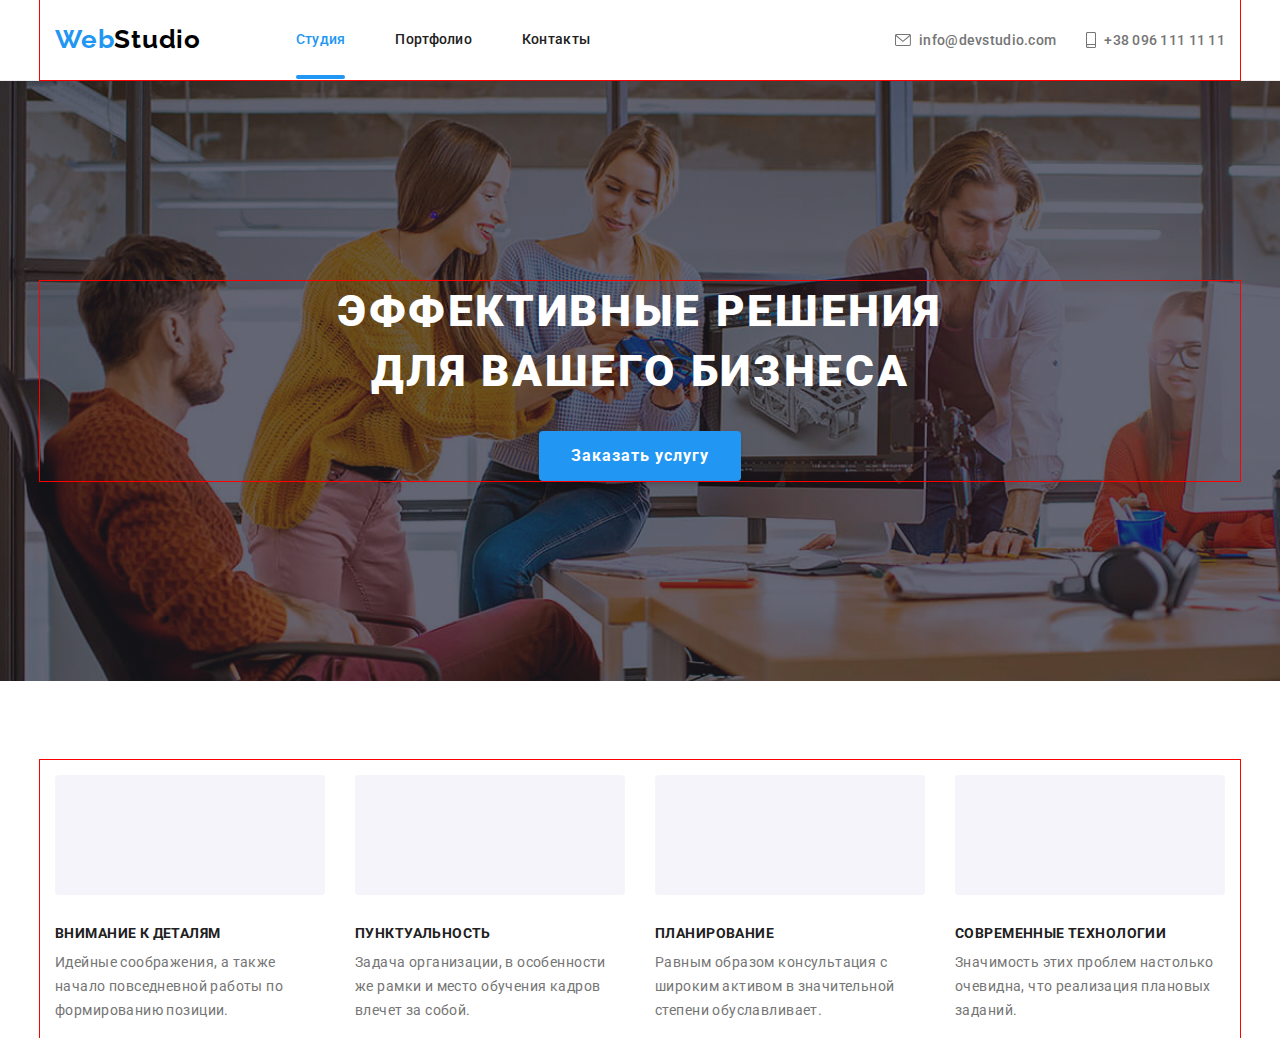
==== index.html @ 0c37cb0d "Adds adaptivity to features section" ====
<!DOCTYPE html>
<html lang="ru">
  <head>
    <meta charset="UTF-8" />
    <meta name="viewport" content="width=device-width, initial-scale=1.0" />
    <title>WebStudio</title>
    <link
      rel="stylesheet"
      href="https://cdnjs.cloudflare.com/ajax/libs/modern-normalize/1.0.0/modern-normalize.css"
    />
    <link
      href="https://fonts.googleapis.com/css2?family=Raleway:wght@700&family=Roboto:wght@400;500;700;900&display=swap"
      rel="stylesheet"
    />
    <link rel="stylesheet" href="./css/main.min.css" />
  </head>
  <body>
    <!-- HEADER -->
    <header class="header">
      <div class="container">
        <a class="logo" href="./index.html" lang="en" aria-label="логотип вэбстудии"><span
            style="color: #2196f3">Web</span><span style="color: black">Studio</span>
        </a>
          <button 
            type="button" 
            class="mobile-menu-btn" 
            data-menu-button 
            aria-expanded="false"
          >
            <svg 
              width="24"
              height="16"
              aria-label="Переключатель мобильного меню"            
            >
              <use class="icon-cross" href="./images/sprite.svg#icon-cross"></use>
              <use class="icon-burger" href="./images/sprite.svg#icon-burger-btn"></use>
            </svg>
          </button>
          <div class="menu-container" data-menu>
            <ul class="navigation-list">
              <li class="navigation-list-item">
                <a class="header-nav-link current" href="./index.html">Студия</a>
              </li>
              <li class="navigation-list-item">
                <a class="header-nav-link" href="./portfolio.html">Портфолио</a>
              </li>
              <li class="navigation-list-item">
                <a class="header-nav-link" href="">Контакты</a>
              </li>
            </ul>
        
            <address>
              <ul class="contact-list">
                <li class="contact-list-item">
                  <a class="contact-list-link" href="mailto:info@devstudio.com">
                    <svg class="icon-envelope" width="16" height="12">
                      <use href="./images/sprite.svg#icon-envelope"></use>
                    </svg>
                    info@devstudio.com
                  </a>
                </li>
                <li class="contact-list-item">
                  <a class="contact-list-link" href="tel:+380961111111">
                    <svg class="icon-envelope" width="10" height="16">
                      <use href="./images/sprite.svg#icon-smartphone"></use>
                    </svg>
                    +38 096 111 11 11</a>
                </li>
              </ul>
            </address>
        </div>
      </div>
    </header>
    <main>
      <!--HERO-->
      <section class="section hero">
        <div class="container">
          <div class="hero-items">
            <h1 class="hero-title">Эффективные решения <br> для вашего бизнеса</h1>
            <button class="hero-btn" type="button" data-modal-open>
              Заказать услугу
            </button>
          </div>
        </div>
      </section>
      <!--FEATURES-->
      <section class="section no-bottom-padding">
        <div class="container">
          <h2 class="visually-hidden">Особенности</h2>
          <ul class="features-list">
            <li class="features-list-item icon-anthena">
              <h3 class="features-title">Внимание к деталям</h3>
              <p class="features-description">
                Идейные соображения, а также начало повседневной работы по
                формированию позиции.
              </p>
            </li>
            <li class="features-list-item icon-clock">
              <h3 class="features-title">Пунктуальность</h3>
              <p class="features-description">
                Задача организации, в особенности же рамки и место обучения
                кадров влечет за собой.
              </p>
            </li>
            <li class="features-list-item icon-diagram">
              <h3 class="features-title">Планирование</h3>
              <p class="features-description">
                Равным образом консультация с широким активом в значительной
                степени обуславливает.
              </p>
            </li>
            <li class="features-list-item icon-astronaut">
              <h3 class="features-title">Современные технологии</h3>
              <p class="features-description">
                Значимость этих проблем настолько очевидна, что реализация
                плановых заданий.
              </p>
            </li>
          </ul>
        </div>
      </section>
      <!--What we do-->
      <!-- <section class="section">
        <div class="container">
          <h2 class="section-title">Чем мы занимаемся</h2>
          <ul class="what-we-do-list">
            <li class="what-we-do-card">
              <img
                src="./images/img-services-1.jpg"
                width="370"
                height="294"
                alt="Рабочий стол с компьютером, планшетом и нарисованной схемой"
              />
              <h3 class="whatwedo-title">Десктопные приложения</h3>
            </li>
            <li class="what-we-do-card">
              <img
                src="./images/img-services-2.jpg"
                width="370"
                height="294"
                alt="Ноутбук и мобильный телефон"
              />
              <h3 class="whatwedo-title">Мобильные приложения</h3>
            </li>
            <li class="what-we-do-card">
              <img
                src="./images/img-services-3.jpg"
                width="370"
                height="294"
                alt="Человек рисует на планшете"
              />
              <h3 class="whatwedo-title">Дизайнерские решения</h3>
            </li>
          </ul>
        </div>
      </section> -->
      <!--TEAM-->
      <!-- <section class="section team">
        <div class="container">
          <h2 class="section-title">Наша команда</h2>
          <ul class="team-list">
            <li class="team-list-item">
              <img
                src="./images/img-team-1.jpg"
                width="270"
                height="260"
                alt="Фото Игорь Демьяненко"
              />
              <div class="team-card">
                <h3 class="team-member">Игорь Демьяненко</h3>
                <p class="position-name" lang="en">Product Designer</p>
                <ul class="social-links white-theme">
                  <li>
                    <a
                      class="social-item"
                      target="_blank"
                      href="https://www.instagram.com"
                    >
                      <svg class="instagram-icon" width="20" height="20">
                        <use href="./images/sprite.svg#icon-instagram"></use>
                      </svg>
                    </a>
                  </li>
                  <li>
                    <a
                      class="social-item"
                      target="_blank"
                      href="https://twitter.com"
                      ><svg class="twitter-icon" width="20" height="20">
                        <use href="./images/sprite.svg#icon-twitter"></use></svg
                    ></a>
                  </li>
                  <li>
                    <a
                      class="social-item"
                      target="_blank"
                      href="https://www.facebook.com"
                      ><svg class="facebook-icon" width="20" height="20">
                        <use
                          href="./images/sprite.svg#icon-facebook"
                        ></use></svg
                    ></a>
                  </li>
                  <li>
                    <a
                      class="social-item"
                      target="_blank"
                      href="https://www.linkedin.com"
                      ><svg class="linkedin-icon" width="20" height="20">
                        <use
                          href="./images/sprite.svg#icon-linkedin"
                        ></use></svg
                    ></a>
                  </li>
                </ul>
              </div>
            </li>
            <li class="team-list-item">
              <img
                src="./images/img-team-2.jpg"
                width="270"
                height="260"
                alt="Фото Ольга Репина"
              />
              <div class="team-card">
                <h3 class="team-member">Ольга Репина</h3>
                <p class="position-name" lang="en">Frontend Developer</p>
                <ul class="social-links white-theme">
                  <li>
                    <a
                      class="social-item"
                      target="_blank"
                      href="https://www.instagram.com"
                    >
                      <svg class="instagram-icon" width="20" height="20">
                        <use href="./images/sprite.svg#icon-instagram"></use>
                      </svg>
                    </a>
                  </li>
                  <li>
                    <a
                      class="social-item"
                      target="_blank"
                      href="https://twitter.com"
                      ><svg class="twitter-icon" width="20" height="20">
                        <use href="./images/sprite.svg#icon-twitter"></use></svg
                    ></a>
                  </li>
                  <li>
                    <a
                      class="social-item"
                      target="_blank"
                      href="https://www.facebook.com"
                      ><svg class="facebook-icon" width="20" height="20">
                        <use
                          href="./images/sprite.svg#icon-facebook"
                        ></use></svg
                    ></a>
                  </li>
                  <li>
                    <a
                      class="social-item"
                      target="_blank"
                      href="https://www.linkedin.com"
                      ><svg class="linkedin-icon" width="20" height="20">
                        <use
                          href="./images/sprite.svg#icon-linkedin"
                        ></use></svg
                    ></a>
                  </li>
                </ul>
              </div>
            </li>
            <li class="team-list-item">
              <img
                src="./images/img-team-3.jpg"
                width="270"
                height="260"
                alt="Фото Николай Тарасов"
              />
              <div class="team-card">
                <h3 class="team-member">Николай Тарасов</h3>
                <p class="position-name" lang="en">Marketing</p>
                <ul class="social-links white-theme">
                  <li>
                    <a
                      class="social-item"
                      target="_blank"
                      href="https://www.instagram.com"
                    >
                      <svg class="instagram-icon" width="20" height="20">
                        <use href="./images/sprite.svg#icon-instagram"></use>
                      </svg>
                    </a>
                  </li>
                  <li>
                    <a
                      class="social-item"
                      target="_blank"
                      href="https://twitter.com"
                      ><svg class="twitter-icon" width="20" height="20">
                        <use href="./images/sprite.svg#icon-twitter"></use></svg
                    ></a>
                  </li>
                  <li>
                    <a
                      class="social-item"
                      target="_blank"
                      href="https://www.facebook.com"
                      ><svg class="facebook-icon" width="20" height="20">
                        <use
                          href="./images/sprite.svg#icon-facebook"
                        ></use></svg
                    ></a>
                  </li>
                  <li>
                    <a
                      class="social-item"
                      target="_blank"
                      href="https://www.linkedin.com"
                      ><svg class="linkedin-icon" width="20" height="20">
                        <use
                          href="./images/sprite.svg#icon-linkedin"
                        ></use></svg
                    ></a>
                  </li>
                </ul>
              </div>
            </li>
            <li class="team-list-item">
              <img
                src="./images/img-team-4.jpg"
                width="270"
                height="260"
                alt="Фото Михаил Ермаков"
              />
              <div class="team-card">
                <h3 class="team-member">Михаил Ермаков</h3>
                <p class="position-name" lang="en">UI Designer</p>
                <ul class="social-links white-theme">
                  <li>
                    <a
                      class="social-item"
                      target="_blank"
                      href="https://www.instagram.com"
                    >
                      <svg class="instagram-icon" width="20" height="20">
                        <use href="./images/sprite.svg#icon-instagram"></use>
                      </svg>
                    </a>
                  </li>
                  <li>
                    <a
                      class="social-item"
                      target="_blank"
                      href="https://twitter.com"
                      ><svg class="twitter-icon" width="20" height="20">
                        <use href="./images/sprite.svg#icon-twitter"></use></svg
                    ></a>
                  </li>
                  <li>
                    <a
                      class="social-item"
                      target="_blank"
                      href="https://www.facebook.com"
                      ><svg class="facebook-icon" width="20" height="20">
                        <use
                          href="./images/sprite.svg#icon-facebook"
                        ></use></svg
                    ></a>
                  </li>
                  <li>
                    <a
                      class="social-item"
                      target="_blank"
                      href="https://www.linkedin.com"
                      ><svg class="linkedin-icon" width="20" height="20">
                        <use
                          href="./images/sprite.svg#icon-linkedin"
                        ></use></svg
                    ></a>
                  </li>
                </ul>
              </div>
            </li>
          </ul>
        </div>
      </section> -->
      <!--CLIENTS-->
      <!-- <section class="section">
        <div class="container">
          <h2 class="section-title">Постоянные клиенты</h2>
          <ul class="clients-list">
            <li class="client-item">
              <a href="" class="client-link">
                <svg class="client-logo" width="45" height="50">
                  <use href="./images/sprite.svg#icon-logo1"></use>
                </svg>
              </a>
            </li>
            <li class="client-item">
              <a href="" class="client-link"
                ><svg class="client-logo" width="40" height="52">
                  <use href="./images/sprite.svg#icon-logo2"></use></svg
              ></a>
            </li>
            <li class="client-item">
              <a href="" class="client-link">
                <svg class="client-logo" width="41" height="43">
                  <use href="./images/sprite.svg#icon-logo3"></use></svg
              ></a>
            </li>
            <li class="client-item">
              <a href="" class="client-link">
                <svg class="client-logo" width="80" height="42">
                  <use href="./images/sprite.svg#icon-logo4"></use></svg
              ></a>
            </li>
            <li class="client-item">
              <a href="" class="client-link">
                <svg class="client-logo" width="59" height="47">
                  <use href="./images/sprite.svg#icon-logo5"></use></svg
              ></a>
            </li>
            <li class="client-item">
              <a href="" class="client-link">
                <svg class="client-logo" width="88" height="46">
                  <use href="./images/sprite.svg#icon-logo6"></use></svg
              ></a>
            </li>
          </ul>
        </div>
      </section> -->
    </main>
    <!--FOOTER-->
    <!-- <footer class="footer">
      <div class="container">
        <div class="footer-container">
          <div class="footer-contacts">
            <a
              class="logo"
              href="./index.html"
              lang="en"
              aria-label="логотип вeбстудии"
              ><span style="color: #2196f3">Web</span
              ><span style="color: #ffffff">Studio</span></a
            >
            <address>
              <ul>
                <li>
                  <a
                    class="footer-contact-address"
                    href="https://goo.gl/maps/ndvMdk8LUqKZCVPy7"
                    target="_blank"
                    >г. Киев, пр-т Леси Украинки, 26</a
                  >
                </li>
                <li>
                  <a
                    class="footer-contact-non-address"
                    href="mailto:info@example.com"
                    >info@example.com</a
                  >
                </li>
                <li>
                  <a class="footer-contact-non-address" href="tel:+380991111111"
                    >+38 099 111 11 11</a
                  >
                </li>
              </ul>
            </address>
          </div>
          <div class="joinus">
            <h3 class="footer-title">присоединяйтесь</h3>
            <ul class="social-links dark-theme">
              <li>
                <a
                  class="social-item"
                  target="_blank"
                  href="https://www.instagram.com"
                >
                  <svg class="instagram-icon" width="20" height="20">
                    <use href="./images/sprite.svg#icon-instagram"></use>
                  </svg>
                </a>
              </li>
              <li>
                <a
                  class="social-item"
                  target="_blank"
                  href="https://twitter.com"
                  ><svg class="twitter-icon" width="20" height="20">
                    <use href="./images/sprite.svg#icon-twitter"></use></svg
                ></a>
              </li>
              <li>
                <a
                  class="social-item"
                  target="_blank"
                  href="https://www.facebook.com"
                  ><svg class="facebook-icon" width="20" height="20">
                    <use href="./images/sprite.svg#icon-facebook"></use></svg
                ></a>
              </li>
              <li>
                <a
                  class="social-item"
                  target="_blank"
                  href="https://www.linkedin.com"
                  ><svg class="linkedin-icon" width="20" height="20">
                    <use href="./images/sprite.svg#icon-linkedin"></use></svg
                ></a>
              </li>
            </ul>
          </div>
          <div class="subscribe">
            <h3 class="footer-title">Подпишитесь на рассылку</h3>
            <div class="footer-form-wrapper">
              <form action="#" class="footer-form">
                <div class="footer-form-item">
                  <input type="email" name="email" placeholder="E-mail" class="footer-form-input">
                  <button type="submit" class="submit-btn">Подписаться</button>
                </div>
              </form>
            </div>
          </div>
        </div>
      </div>
    </footer> -->

<!-- MODAL WINDOW --> 
    <div class="backdrop is-hidden" data-modal>
      <div class="modal">
        <button type="button" class="close-btn" data-modal-close>
          <svg width="18" height="18">
            <use href="./images/sprite.svg#icon-cross"></use>
          </svg>
        </button>
      <div class="form">
          <h4 class="form-title">Оставьте свои данные, мы вам перезвоним</h4>
          <form action="#" class="form-body">
            <div class="form-item">
              <label class="form-label">
                 Имя
                 <span class="form-field-wrapper">
                   <input type="text" name="name" class="form-input" required>
                   <svg class="form-icon" width="18" height="18">
                     <use href="./images/sprite.svg#icon-person"></use>
                   </svg>
                 </span>
              </label> 
            </div>
            <div class="form-item">
              <label class="form-label">
                Телефон
                <span class="form-field-wrapper">
                  <input type="tel" name="tel" class="form-input">
                  <svg class="form-icon" width="18" height="18">
                    <use href="./images/sprite.svg#icon-phone"></use>
                  </svg>
                </span>
              </label>
            </div>
            <div class="form-item">
              <label class="form-label">
                Почта
                <span class="form-field-wrapper">
                  <input type="email" name="email" class="form-input">
                  <svg class="form-icon" width="18" height="18">
                    <use href="./images/sprite.svg#icon-email"></use>
                  </svg>
                </span>
              </label>
            </div>
            <div class="form-item">
              <label for="formComment" class="form-label">Комментарий</label>
              <textarea name="comment" id="formComment" class="form-input" placeholder="Введите текст"></textarea>
            </div>
            <div class="form-item">
              <div class="checkbox">
                <label class="checkbox-label">
                  <input type="checkbox" name="toc" value="toc" class="checkbox-input" checked>
                  <span class="checkbox-custom-box"></span>
                  <span class="checkbox-text">Соглашаюсь с рассылкой и принимаю&nbsp<a href="">Условия договора</a></span>
                </label>
              </div>
            </div>
            <button type="submit" class="form-btn">Отправить</button>
          </form>
      </div>
    </div>
    </div>
    <script src="./js/modal.js"></script>
    <script src="./js/menu.js"></script>
  </body>
</html>
---- css/main.min.css ----
.visually-hidden{position:absolute;width:1px;height:1px;margin:-1px;border:0;padding:0;white-space:nowrap;-webkit-clip-path:inset(100%);clip-path:inset(100%);clip:rect(0 0 0 0);overflow:hidden}body{color:#212121;font-family:Roboto, sans-serif;font-style:normal}ul{list-style:none}p,ul,h1,h2,h3,h4{margin:0;padding:0}a{text-decoration:none}address{font-style:normal}img{display:block}.section{padding-top:60px;padding-bottom:60px}.section.hero{padding-top:118px;padding-bottom:118px}@media screen and (min-width: 1200px){.section{padding-top:94px;padding-bottom:94px}.section.no-bottom-padding{padding-bottom:0}.section.hero{padding-top:200px;padding-bottom:200px}}.form *{outline:none}.container{width:100%;padding-left:15px;padding-right:15px;outline:1px solid red}@media screen and (min-width: 320px){.container{max-width:480px;margin:0 auto}.header .container{display:-webkit-box;display:-ms-flexbox;display:flex;-webkit-box-pack:justify;-ms-flex-pack:justify;justify-content:space-between;-webkit-box-align:center;-ms-flex-align:center;align-items:center;text-align:center;padding-top:16px;padding-bottom:16px}}@media screen and (min-width: 768px){.container{max-width:768px}.header .container{padding-top:21px;padding-bottom:21px}}@media screen and (min-width: 1200px){.container{max-width:1200px}.header .container{padding-top:24px;padding-bottom:25px}}.logo{font-family:Raleway;font-weight:700;letter-spacing:0.03em}@media screen and (min-width: 320px){.logo{font-size:24px;line-height:1.167}}@media screen and (min-width: 1200px){.logo{font-size:26px;line-height:1.193}}.section-title{text-align:center;margin-bottom:50px;font-weight:700;font-size:36px;line-height:1.167;letter-spacing:.03em}.form-title{text-align:center;margin-bottom:12px;font-weight:700;font-size:20px;line-height:1.15;letter-spacing:.03em}@media screen and (max-width: 1199px){.form-title{font-weight:700;font-size:20px;line-height:1.5;letter-spacing:.03em}}.hero-title{text-align:center;font-weight:900;font-size:44px;line-height:1.364;letter-spacing:.06em;text-transform:uppercase;color:#ffffff}@media screen and (max-width: 1199px){.hero-title{font-weight:900;font-size:26px;line-height:1.615;letter-spacing:.06em}}.features-title{margin-top:30px;margin-bottom:10px;font-weight:700;font-size:14px;line-height:1.143;letter-spacing:.03em;text-transform:uppercase}@media screen and (max-width: 767px){.features-title{text-align:center}}.whatwedo-title{position:absolute;bottom:0;padding-top:27px;padding-bottom:27px;width:370px;text-align:center;font-weight:700;font-size:14px;line-height:1.143;letter-spacing:.03em;text-transform:uppercase;color:#fff;background-color:rgba(47,48,58,0.8)}.project-title{margin-bottom:4px;font-weight:700;font-size:18px;line-height:2;letter-spacing:.06em;color:#212121}.footer-title{padding-top:12px;margin-bottom:20px;font-weight:700;font-size:14px;line-height:1.143;letter-spacing:.03em;text-transform:uppercase;color:#ffffff}.social-links{display:-webkit-box;display:-ms-flexbox;display:flex;-webkit-box-pack:justify;-ms-flex-pack:justify;justify-content:space-between}.white-theme{margin:16px 32px 0px 32px}.dark-theme li:not(:last-child){margin-right:10px}.social-item{display:-webkit-box;display:-ms-flexbox;display:flex;-webkit-box-pack:center;-ms-flex-pack:center;justify-content:center;-webkit-box-align:center;-ms-flex-align:center;align-items:center;width:44px;height:44px;border-radius:50%;-webkit-transition-property:background-color, fill;transition-property:background-color, fill;-webkit-transition-duration:250ms;transition-duration:250ms;-webkit-transition-timing-function:cubic-bezier(0.4, 0, 0.2, 1);transition-timing-function:cubic-bezier(0.4, 0, 0.2, 1)}.white-theme .social-item{fill:#afb1b8}.dark-theme .social-item{fill:#fff;background-color:rgba(255,255,255,0.1)}.social-item:hover,.social-item:focus{background-color:#2196f3;fill:#fff}.header{border-bottom:1px solid #ececec}@media screen and (min-width: 320px){.header{position:relative}.header .navigation-list{margin-bottom:60px}.header .navigation-list-item:not(:last-child){margin-bottom:40px;position:relative}.header .header-nav-link{position:relative;display:inline-block;font-weight:500;font-size:18px;line-height:1.167;letter-spacing:0.02em;color:#212121;-webkit-transition-property:color;transition-property:color;-webkit-transition-duration:250ms;transition-duration:250ms;-webkit-transition-timing-function:cubic-bezier(0.4, 0, 0.2, 1);transition-timing-function:cubic-bezier(0.4, 0, 0.2, 1)}.header .header-nav-link:hover,.header .header-nav-link:focus{color:#2196f3;fill:#2196f3}.header .header-nav-link.current{color:#2196f3}.header .header-nav-link.current::after{position:absolute;bottom:-8px;display:block;content:'';color:#2196f3;background-color:#2196f3;width:100%;height:4px;border-radius:2px}.header .contact-list-item:not(:last-child){margin-bottom:16px}.header .contact-list-link{font-weight:500;font-size:18px;line-height:1.167;letter-spacing:0.02em;color:#757575;fill:#757575}.header .contact-list-link:hover,.header .contact-list-link:focus{color:#2196f3;fill:#2196f3}}@media screen and (min-width: 768px){.header .navigation-list{display:-webkit-box;display:-ms-flexbox;display:flex;margin-bottom:0;margin-right:84px}.header .navigation-list-item:not(:last-child){margin-bottom:0;margin-right:50px}.header .header-nav-link{font-size:14px;line-height:1.143}.header .header-nav-link.current::after{bottom:-32px}.header .contact-list{display:-webkit-box;display:-ms-flexbox;display:flex;-webkit-box-orient:vertical;-webkit-box-direction:normal;-ms-flex-direction:column;flex-direction:column;-webkit-box-align:start;-ms-flex-align:start;align-items:flex-start}.header .contact-list-item:not(:last-child){margin-bottom:10px}.header .contact-list-link{display:-webkit-box;display:-ms-flexbox;display:flex;-webkit-box-align:center;-ms-flex-align:center;align-items:center;font-size:12px;line-height:1.167}.header .icon-envelope{margin-right:8px}}@media screen and (min-width: 1200px){.header .navigation-list{margin-right:305px}.header .contact-list{-webkit-box-orient:horizontal;-webkit-box-direction:normal;-ms-flex-direction:row;flex-direction:row}.header .contact-list-item:not(:last-child){margin-bottom:0;margin-right:30px}.header .contact-list-link{font-size:14px;line-height:1.143}}.hero{background-color:#2f303a}@media screen and (min-width: 320px) and (max-width: 767px){.hero{background-image:-webkit-gradient(linear, left top, left bottom, from(rgba(47,48,58,0.4)), to(rgba(47,48,58,0.4))),url("../../images/hero/hero-mobile.jpg");background-image:linear-gradient(rgba(47,48,58,0.4), rgba(47,48,58,0.4)),url("../../images/hero/hero-mobile.jpg");background-repeat:no-repeat;background-size:cover}}@media screen and (min-device-pixel-ratio: 2) and (max-width: 767px), screen and (-webkit-min-device-pixel-ratio: 2) and (max-width: 767px), screen and (min-resolution: 192dpi) and (max-width: 767px), screen and (min-resolution: 2dppx) and (max-width: 767px){.hero{background-image:-webkit-gradient(linear, left top, left bottom, from(rgba(47,48,58,0.4)), to(rgba(47,48,58,0.4))),url("../../images/hero/hero-mobile@2x.jpg");background-image:linear-gradient(rgba(47,48,58,0.4), rgba(47,48,58,0.4)),url("../../images/hero/hero-mobile@2x.jpg")}}@media screen and (min-width: 768px){.hero{background-image:-webkit-gradient(linear, left top, left bottom, from(rgba(47,48,58,0.4)), to(rgba(47,48,58,0.4))),url("../../images/hero/hero-tablet.jpg");background-image:linear-gradient(rgba(47,48,58,0.4), rgba(47,48,58,0.4)),url("../../images/hero/hero-tablet.jpg");background-repeat:no-repeat;background-size:cover}}@media screen and (min-device-pixel-ratio: 2) and (min-width: 768px), screen and (-webkit-min-device-pixel-ratio: 2) and (min-width: 768px), screen and (min-resolution: 192dpi) and (min-width: 768px), screen and (min-resolution: 2dppx) and (min-width: 768px){.hero{background-image:-webkit-gradient(linear, left top, left bottom, from(rgba(47,48,58,0.4)), to(rgba(47,48,58,0.4))),url("../../images/hero/hero-tablet@2x.png");background-image:linear-gradient(rgba(47,48,58,0.4), rgba(47,48,58,0.4)),url("../../images/hero/hero-tablet@2x.png")}}@media screen and (min-width: 1200px){.hero{background-image:-webkit-gradient(linear, left top, left bottom, from(rgba(47,48,58,0.4)), to(rgba(47,48,58,0.4))),url("../../images/hero/hero-desktop.jpg");background-image:linear-gradient(rgba(47,48,58,0.4), rgba(47,48,58,0.4)),url("../../images/hero/hero-desktop.jpg");background-repeat:no-repeat;background-size:cover}}@media screen and (min-device-pixel-ratio: 2) and (min-width: 1200px), screen and (-webkit-min-device-pixel-ratio: 2) and (min-width: 1200px), screen and (min-resolution: 192dpi) and (min-width: 1200px), screen and (min-resolution: 2dppx) and (min-width: 1200px){.hero{background-image:-webkit-gradient(linear, left top, left bottom, from(rgba(47,48,58,0.4)), to(rgba(47,48,58,0.4))),url("../../images/hero/hero-desktop@2x.jpg");background-image:linear-gradient(rgba(47,48,58,0.4), rgba(47,48,58,0.4)),url("../../images/hero/hero-desktop@2x.jpg")}}.hero-items{display:-webkit-box;display:-ms-flexbox;display:flex;-webkit-box-orient:vertical;-webkit-box-direction:normal;-ms-flex-direction:column;flex-direction:column;-webkit-box-align:center;-ms-flex-align:center;align-items:center}.hero-btn{font-weight:700;font-size:16px;line-height:1.875;letter-spacing:0.06em;background-color:#2196f3;color:#ffffff;border-radius:4px;padding:10px 32px;min-width:200px;-webkit-box-shadow:0px 4px 4px rgba(0,0,0,0.15);box-shadow:0px 4px 4px rgba(0,0,0,0.15);border:transparent;margin-top:30px}.backdrop{position:fixed;top:0;left:0;width:100%;height:100%;background-color:rgba(0,0,0,0.2);opacity:1;-webkit-transition:opacity 500ms cubic-bezier(0.4, 0, 0.2, 1);transition:opacity 500ms cubic-bezier(0.4, 0, 0.2, 1)}.backdrop.is-hidden{opacity:0;pointer-events:none;visibility:hidden;-webkit-transition:all 500ms cubic-bezier(0.4, 0, 0.2, 1);transition:all 500ms cubic-bezier(0.4, 0, 0.2, 1)}.modal{position:absolute;top:50%;left:50%;-webkit-transform:translate(-50%, -50%) scale(1);transform:translate(-50%, -50%) scale(1);width:100%;background-color:#fff;-webkit-box-shadow:0px 1px 3px rgba(0,0,0,0.12),0px 1px 1px rgba(0,0,0,0.14),0px 2px 1px rgba(0,0,0,0.2);box-shadow:0px 1px 3px rgba(0,0,0,0.12),0px 1px 1px rgba(0,0,0,0.14),0px 2px 1px rgba(0,0,0,0.2);border-radius:4px;-webkit-transition:-webkit-transform 500ms cubic-bezier(0.4, 0, 0.2, 1);transition:-webkit-transform 500ms cubic-bezier(0.4, 0, 0.2, 1);transition:transform 500ms cubic-bezier(0.4, 0, 0.2, 1);transition:transform 500ms cubic-bezier(0.4, 0, 0.2, 1), -webkit-transform 500ms cubic-bezier(0.4, 0, 0.2, 1)}.backdrop.is-hidden .modal{-webkit-transform:translate(-50%, -50%) scale(1.1);transform:translate(-50%, -50%) scale(1.1)}@media screen and (min-width: 768px){.modal{width:450px}}@media screen and (min-width: 1200px){.modal{width:528px}}.close-btn{position:absolute;top:8px;right:8px;display:-webkit-inline-box;display:-ms-inline-flexbox;display:inline-flex;-webkit-box-pack:center;-ms-flex-pack:center;justify-content:center;-webkit-box-align:center;-ms-flex-align:center;align-items:center;width:30px;height:30px;background-color:#fff;border-radius:50%;border:1px solid rgba(0,0,0,0.1);-webkit-transition:fill 250ms cubic-bezier(0.4, 0, 0.2, 1);transition:fill 250ms cubic-bezier(0.4, 0, 0.2, 1)}.close-btn:hover,.close-btn:focus{fill:#2196f3;cursor:pointer}.form{margin:0 auto;padding:40px;outline:none}.form-item{margin-bottom:10px}.form-label{display:block;font-size:12px;line-height:1.167;letter-spacing:0.01em;color:#757575}.form-field-wrapper{position:relative}.form-input{padding:12px 12px 12px 33px;width:100%;height:40px;border:1px solid rgba(33,33,33,0.2);border-radius:4px;font-family:inherit;font-style:normal;font-weight:400;font-size:14px;line-height:1.143;letter-spacing:0.01em}.form-input:focus{border:1px solid #2196f3;-webkit-transition:border 250ms cubic-bezier(0.4, 0, 0.2, 1);transition:border 250ms cubic-bezier(0.4, 0, 0.2, 1)}.form-input::-webkit-input-placeholder{font-weight:400;font-size:14px;line-height:16px;letter-spacing:0.01em;color:rgba(117,117,117,0.5)}.form-input:-ms-input-placeholder{font-weight:400;font-size:14px;line-height:16px;letter-spacing:0.01em;color:rgba(117,117,117,0.5)}.form-input::-ms-input-placeholder{font-weight:400;font-size:14px;line-height:16px;letter-spacing:0.01em;color:rgba(117,117,117,0.5)}.form-input::placeholder{font-weight:400;font-size:14px;line-height:16px;letter-spacing:0.01em;color:rgba(117,117,117,0.5)}.form-icon{position:absolute;top:50%;left:12px;-webkit-transform:translateY(-50%);transform:translateY(-50%);-webkit-transition:fill 250ms cubic-bezier(0.4, 0, 0.2, 1);transition:fill 250ms cubic-bezier(0.4, 0, 0.2, 1)}.form-input:focus+.form-icon{fill:#2196f3}textarea.form-input{height:120px;resize:none;margin-bottom:10px;padding:12px 16px}.checkbox-input{appearance:none;-webkit-appearance:none;-moz-appearance:none}.checkbox-label{display:-webkit-box;display:-ms-flexbox;display:flex;-webkit-box-pack:center;-ms-flex-pack:center;justify-content:center;-webkit-box-align:center;-ms-flex-align:center;align-items:center;font-weight:400;font-size:14px;line-height:1.71;letter-spacing:0.03em;color:#757575}@media screen and (max-width: 1199px){.checkbox-label{font-size:12px;line-height:1.167}}.checkbox-label a{color:#2196f3;text-decoration:underline;text-decoration-skip-ink:none}.checkbox-custom-box{width:1em;height:1em;background-image:url(../images/icon-check-off.svg);fill:#212121;background-size:contain;background-repeat:no-repeat;cursor:pointer;margin-right:8px}.checkbox-input:checked+.checkbox-custom-box{background-image:url(../images/icon-check-on.svg);background-size:contain;cursor:pointer;background-repeat:no-repeat}.checkbox-input:focus+.checkbox-custom-box{-webkit-box-sizing:content-box;box-sizing:content-box;border:1px solid #2196f3;border-radius:4px}.form-btn{display:-webkit-box;display:-ms-flexbox;display:flex;-webkit-box-pack:center;-ms-flex-pack:center;justify-content:center;-webkit-box-align:center;-ms-flex-align:center;align-items:center;margin:20px auto 0px auto;width:200px;height:50px;font-weight:700;font-size:16px;line-height:1.87;letter-spacing:0.06em;color:#ffffff;background-color:#2196f3;border:transparent;-webkit-box-shadow:0px 4px 4px rgba(0,0,0,0.15);box-shadow:0px 4px 4px rgba(0,0,0,0.15);border-radius:4px;cursor:pointer}.footer-form-input{width:358px;height:50px;padding-left:16px;margin-right:12px;color:#ffffff;background-color:transparent;border:1px solid rgba(255,255,255,0.3);-webkit-box-sizing:border-box;box-sizing:border-box;border-radius:4px}.footer-form-input::-webkit-input-placeholder{font-weight:400;font-size:16px;line-height:1.25;-webkit-box-align:center;align-items:center;letter-spacing:0.03em;color:rgba(255,255,255,0.6)}.footer-form-input:-ms-input-placeholder{font-weight:400;font-size:16px;line-height:1.25;-ms-flex-align:center;align-items:center;letter-spacing:0.03em;color:rgba(255,255,255,0.6)}.footer-form-input::-ms-input-placeholder{font-weight:400;font-size:16px;line-height:1.25;-ms-flex-align:center;align-items:center;letter-spacing:0.03em;color:rgba(255,255,255,0.6)}.footer-form-input::placeholder{font-weight:400;font-size:16px;line-height:1.25;-webkit-box-align:center;-ms-flex-align:center;align-items:center;letter-spacing:0.03em;color:rgba(255,255,255,0.6)}.footer-form-input:focus{border:1px solid #2196f3}.submit-btn{display:-webkit-inline-box;display:-ms-inline-flexbox;display:inline-flex;-webkit-box-pack:center;-ms-flex-pack:center;justify-content:center;-webkit-box-align:center;-ms-flex-align:center;align-items:center;width:200px;height:50px;background:#2196f3;border:transparent;-webkit-box-shadow:0px 4px 4px rgba(0,0,0,0.15);box-shadow:0px 4px 4px rgba(0,0,0,0.15);border-radius:4px;font-weight:700;font-size:16px;line-height:1.87;align-items:center;text-align:center;letter-spacing:0.06em;color:#ffffff;cursor:pointer}.submit-btn::after{content:'';margin-left:9px;width:24px;height:24px;background-image:url(../images/icon-send.svg);background-repeat:no-repeat;background-position:center}@media screen and (max-width: 767px){.mobile-menu-btn{top:10px;right:15px;display:-webkit-inline-box;display:-ms-inline-flexbox;display:inline-flex;-webkit-box-pack:center;-ms-flex-pack:center;justify-content:center;-webkit-box-align:center;-ms-flex-align:center;align-items:center;margin:0;padding:0;width:40px;height:40px;border:none;background-color:transparent}.mobile-menu-btn .icon-cross{display:none}.mobile-menu-btn.is-open .icon-cross{display:block}.mobile-menu-btn.is-open .icon-burger{display:none}.mobile-menu-btn:hover,.mobile-menu-btn:focus{fill:#2196f3}.menu-container{display:none;position:absolute;top:100%;left:0;width:100%;background-color:#ffffff;-webkit-box-shadow:0px 4px 8px rgba(0,0,0,0.04),0px 2px 4px rgba(0,0,0,0.08),0px 1px 3px rgba(0,0,0,0.16);box-shadow:0px 4px 8px rgba(0,0,0,0.04),0px 2px 4px rgba(0,0,0,0.08),0px 1px 3px rgba(0,0,0,0.16)}.menu-container.is-open{display:block;padding-top:60px;padding-bottom:60px}}@media screen and (min-width: 768px){.mobile-menu-btn{display:none}.menu-container{display:-webkit-box;display:-ms-flexbox;display:flex;-webkit-box-align:center;-ms-flex-align:center;align-items:center}}.features-list{margin:-15px}@media screen and (min-width: 768px){.features-list{display:-webkit-box;display:-ms-flexbox;display:flex;-ms-flex-wrap:wrap;flex-wrap:wrap;-webkit-box-pack:justify;-ms-flex-pack:justify;justify-content:space-between}}@media screen and (min-width: 1200px){.features-list{-ms-flex-wrap:nowrap;flex-wrap:nowrap}}.features-list-item{margin-right:15px;margin-left:15px}@media screen and (min-width: 768px){.features-list-item{margin:15px;width:calc((100% - 2 * 30px) / 2)}}@media screen and (min-width: 1200px){.features-list-item{width:270px}}.features-list-item::before{display:block;content:'';height:120px;background-color:#f5f4fa;background-repeat:no-repeat;background-position:center;border-radius:4px}.icon-anthena::before{background-image:url(../images/antenna.svg)}.icon-clock::before{background-image:url(../images/clock.svg)}.icon-diagram::before{background-image:url(../images/diagram.svg)}.icon-astronaut::before{background-image:url(../images/astronaut.svg)}.features-description{font-weight:400;font-size:14px;line-height:1.714;letter-spacing:0.03em;color:#757575}
/*# sourceMappingURL=main.min.css.map */
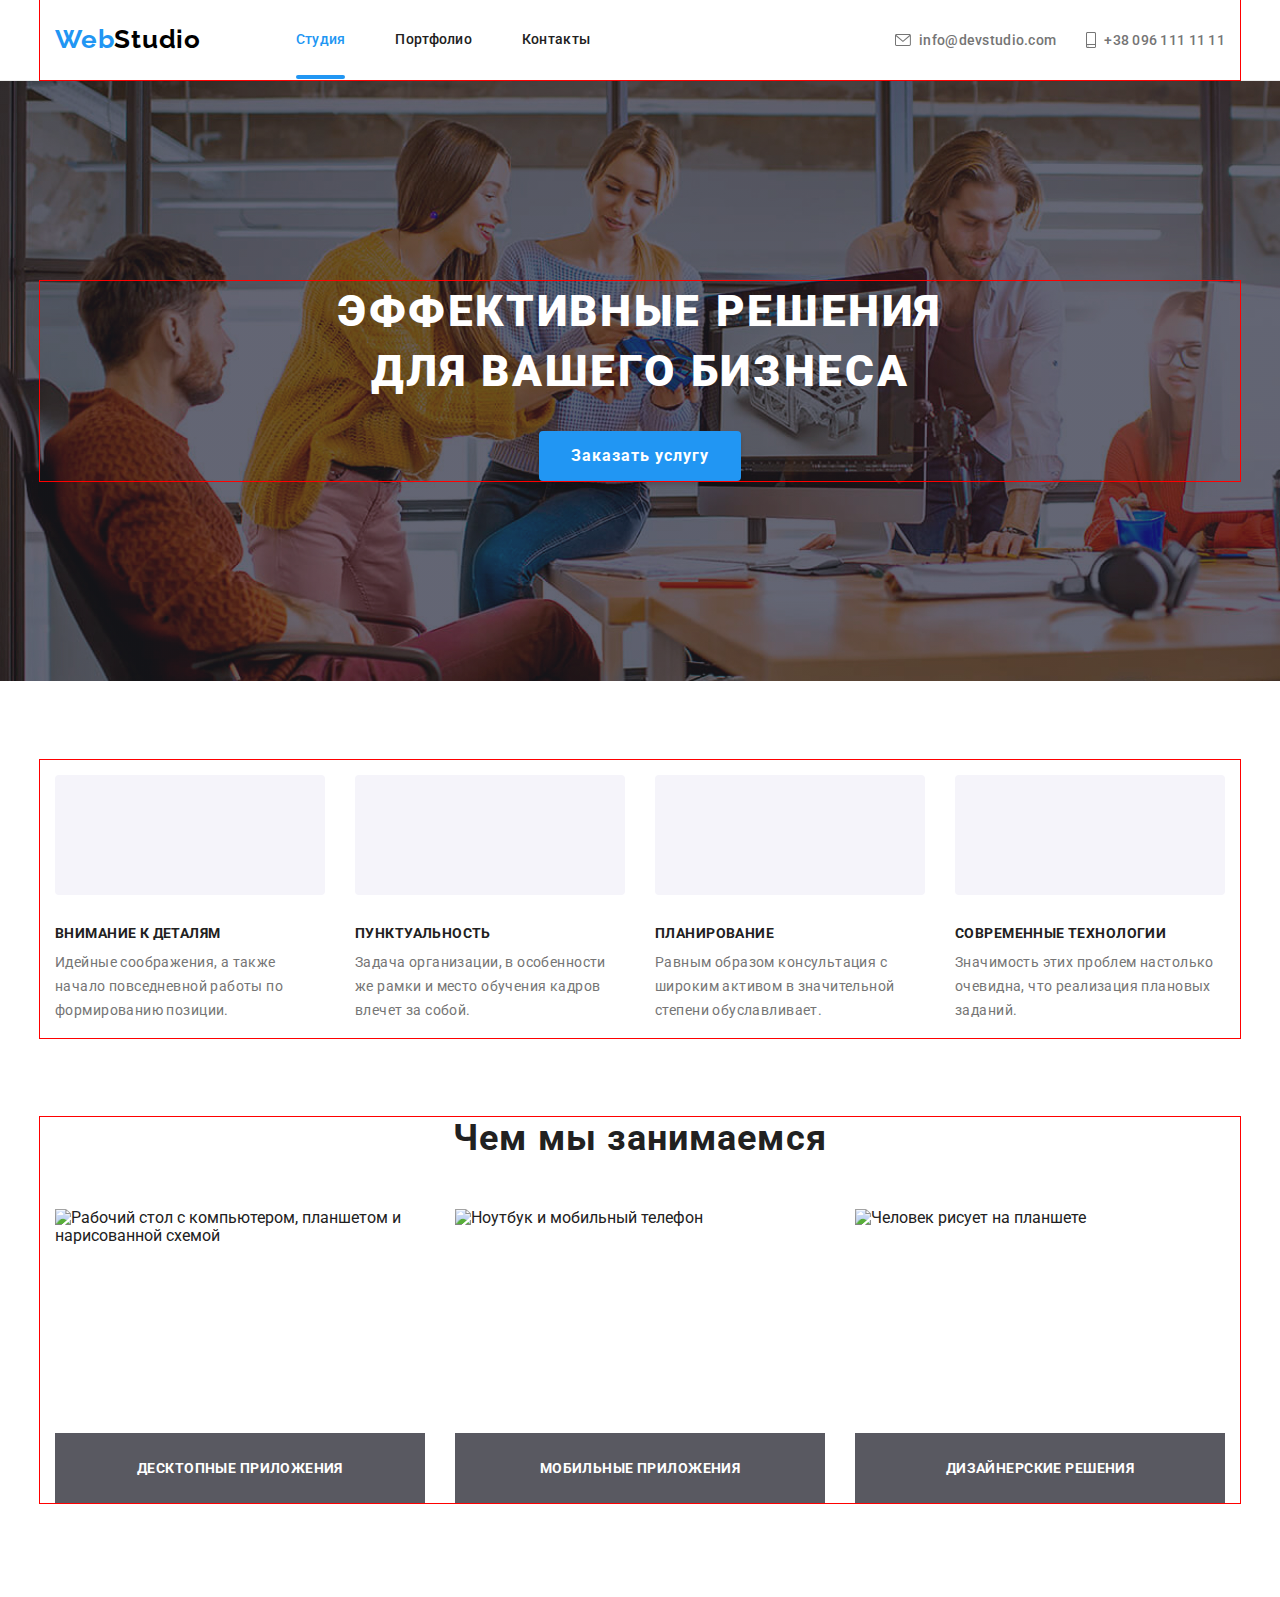
==== commit 73c6da1b: "Adds adaptivity to whatwedo section" ====
--- a/index.html
+++ b/index.html
@@ -120,7 +120,7 @@
         </div>
       </section>
       <!--What we do-->
-      <!-- <section class="section">
+      <section class="section whatwedo">
         <div class="container">
           <h2 class="section-title">Чем мы занимаемся</h2>
           <ul class="what-we-do-list">
@@ -153,7 +153,7 @@
             </li>
           </ul>
         </div>
-      </section> -->
+      </section>
       <!--TEAM-->
       <!-- <section class="section team">
         <div class="container">
--- a/css/main.min.css
+++ b/css/main.min.css
@@ -1,2 +1,2 @@
-.visually-hidden{position:absolute;width:1px;height:1px;margin:-1px;border:0;padding:0;white-space:nowrap;-webkit-clip-path:inset(100%);clip-path:inset(100%);clip:rect(0 0 0 0);overflow:hidden}body{color:#212121;font-family:Roboto, sans-serif;font-style:normal}ul{list-style:none}p,ul,h1,h2,h3,h4{margin:0;padding:0}a{text-decoration:none}address{font-style:normal}img{display:block}.section{padding-top:60px;padding-bottom:60px}.section.hero{padding-top:118px;padding-bottom:118px}@media screen and (min-width: 1200px){.section{padding-top:94px;padding-bottom:94px}.section.no-bottom-padding{padding-bottom:0}.section.hero{padding-top:200px;padding-bottom:200px}}.form *{outline:none}.container{width:100%;padding-left:15px;padding-right:15px;outline:1px solid red}@media screen and (min-width: 320px){.container{max-width:480px;margin:0 auto}.header .container{display:-webkit-box;display:-ms-flexbox;display:flex;-webkit-box-pack:justify;-ms-flex-pack:justify;justify-content:space-between;-webkit-box-align:center;-ms-flex-align:center;align-items:center;text-align:center;padding-top:16px;padding-bottom:16px}}@media screen and (min-width: 768px){.container{max-width:768px}.header .container{padding-top:21px;padding-bottom:21px}}@media screen and (min-width: 1200px){.container{max-width:1200px}.header .container{padding-top:24px;padding-bottom:25px}}.logo{font-family:Raleway;font-weight:700;letter-spacing:0.03em}@media screen and (min-width: 320px){.logo{font-size:24px;line-height:1.167}}@media screen and (min-width: 1200px){.logo{font-size:26px;line-height:1.193}}.section-title{text-align:center;margin-bottom:50px;font-weight:700;font-size:36px;line-height:1.167;letter-spacing:.03em}.form-title{text-align:center;margin-bottom:12px;font-weight:700;font-size:20px;line-height:1.15;letter-spacing:.03em}@media screen and (max-width: 1199px){.form-title{font-weight:700;font-size:20px;line-height:1.5;letter-spacing:.03em}}.hero-title{text-align:center;font-weight:900;font-size:44px;line-height:1.364;letter-spacing:.06em;text-transform:uppercase;color:#ffffff}@media screen and (max-width: 1199px){.hero-title{font-weight:900;font-size:26px;line-height:1.615;letter-spacing:.06em}}.features-title{margin-top:30px;margin-bottom:10px;font-weight:700;font-size:14px;line-height:1.143;letter-spacing:.03em;text-transform:uppercase}@media screen and (max-width: 767px){.features-title{text-align:center}}.whatwedo-title{position:absolute;bottom:0;padding-top:27px;padding-bottom:27px;width:370px;text-align:center;font-weight:700;font-size:14px;line-height:1.143;letter-spacing:.03em;text-transform:uppercase;color:#fff;background-color:rgba(47,48,58,0.8)}.project-title{margin-bottom:4px;font-weight:700;font-size:18px;line-height:2;letter-spacing:.06em;color:#212121}.footer-title{padding-top:12px;margin-bottom:20px;font-weight:700;font-size:14px;line-height:1.143;letter-spacing:.03em;text-transform:uppercase;color:#ffffff}.social-links{display:-webkit-box;display:-ms-flexbox;display:flex;-webkit-box-pack:justify;-ms-flex-pack:justify;justify-content:space-between}.white-theme{margin:16px 32px 0px 32px}.dark-theme li:not(:last-child){margin-right:10px}.social-item{display:-webkit-box;display:-ms-flexbox;display:flex;-webkit-box-pack:center;-ms-flex-pack:center;justify-content:center;-webkit-box-align:center;-ms-flex-align:center;align-items:center;width:44px;height:44px;border-radius:50%;-webkit-transition-property:background-color, fill;transition-property:background-color, fill;-webkit-transition-duration:250ms;transition-duration:250ms;-webkit-transition-timing-function:cubic-bezier(0.4, 0, 0.2, 1);transition-timing-function:cubic-bezier(0.4, 0, 0.2, 1)}.white-theme .social-item{fill:#afb1b8}.dark-theme .social-item{fill:#fff;background-color:rgba(255,255,255,0.1)}.social-item:hover,.social-item:focus{background-color:#2196f3;fill:#fff}.header{border-bottom:1px solid #ececec}@media screen and (min-width: 320px){.header{position:relative}.header .navigation-list{margin-bottom:60px}.header .navigation-list-item:not(:last-child){margin-bottom:40px;position:relative}.header .header-nav-link{position:relative;display:inline-block;font-weight:500;font-size:18px;line-height:1.167;letter-spacing:0.02em;color:#212121;-webkit-transition-property:color;transition-property:color;-webkit-transition-duration:250ms;transition-duration:250ms;-webkit-transition-timing-function:cubic-bezier(0.4, 0, 0.2, 1);transition-timing-function:cubic-bezier(0.4, 0, 0.2, 1)}.header .header-nav-link:hover,.header .header-nav-link:focus{color:#2196f3;fill:#2196f3}.header .header-nav-link.current{color:#2196f3}.header .header-nav-link.current::after{position:absolute;bottom:-8px;display:block;content:'';color:#2196f3;background-color:#2196f3;width:100%;height:4px;border-radius:2px}.header .contact-list-item:not(:last-child){margin-bottom:16px}.header .contact-list-link{font-weight:500;font-size:18px;line-height:1.167;letter-spacing:0.02em;color:#757575;fill:#757575}.header .contact-list-link:hover,.header .contact-list-link:focus{color:#2196f3;fill:#2196f3}}@media screen and (min-width: 768px){.header .navigation-list{display:-webkit-box;display:-ms-flexbox;display:flex;margin-bottom:0;margin-right:84px}.header .navigation-list-item:not(:last-child){margin-bottom:0;margin-right:50px}.header .header-nav-link{font-size:14px;line-height:1.143}.header .header-nav-link.current::after{bottom:-32px}.header .contact-list{display:-webkit-box;display:-ms-flexbox;display:flex;-webkit-box-orient:vertical;-webkit-box-direction:normal;-ms-flex-direction:column;flex-direction:column;-webkit-box-align:start;-ms-flex-align:start;align-items:flex-start}.header .contact-list-item:not(:last-child){margin-bottom:10px}.header .contact-list-link{display:-webkit-box;display:-ms-flexbox;display:flex;-webkit-box-align:center;-ms-flex-align:center;align-items:center;font-size:12px;line-height:1.167}.header .icon-envelope{margin-right:8px}}@media screen and (min-width: 1200px){.header .navigation-list{margin-right:305px}.header .contact-list{-webkit-box-orient:horizontal;-webkit-box-direction:normal;-ms-flex-direction:row;flex-direction:row}.header .contact-list-item:not(:last-child){margin-bottom:0;margin-right:30px}.header .contact-list-link{font-size:14px;line-height:1.143}}.hero{background-color:#2f303a}@media screen and (min-width: 320px) and (max-width: 767px){.hero{background-image:-webkit-gradient(linear, left top, left bottom, from(rgba(47,48,58,0.4)), to(rgba(47,48,58,0.4))),url("../../images/hero/hero-mobile.jpg");background-image:linear-gradient(rgba(47,48,58,0.4), rgba(47,48,58,0.4)),url("../../images/hero/hero-mobile.jpg");background-repeat:no-repeat;background-size:cover}}@media screen and (min-device-pixel-ratio: 2) and (max-width: 767px), screen and (-webkit-min-device-pixel-ratio: 2) and (max-width: 767px), screen and (min-resolution: 192dpi) and (max-width: 767px), screen and (min-resolution: 2dppx) and (max-width: 767px){.hero{background-image:-webkit-gradient(linear, left top, left bottom, from(rgba(47,48,58,0.4)), to(rgba(47,48,58,0.4))),url("../../images/hero/hero-mobile@2x.jpg");background-image:linear-gradient(rgba(47,48,58,0.4), rgba(47,48,58,0.4)),url("../../images/hero/hero-mobile@2x.jpg")}}@media screen and (min-width: 768px){.hero{background-image:-webkit-gradient(linear, left top, left bottom, from(rgba(47,48,58,0.4)), to(rgba(47,48,58,0.4))),url("../../images/hero/hero-tablet.jpg");background-image:linear-gradient(rgba(47,48,58,0.4), rgba(47,48,58,0.4)),url("../../images/hero/hero-tablet.jpg");background-repeat:no-repeat;background-size:cover}}@media screen and (min-device-pixel-ratio: 2) and (min-width: 768px), screen and (-webkit-min-device-pixel-ratio: 2) and (min-width: 768px), screen and (min-resolution: 192dpi) and (min-width: 768px), screen and (min-resolution: 2dppx) and (min-width: 768px){.hero{background-image:-webkit-gradient(linear, left top, left bottom, from(rgba(47,48,58,0.4)), to(rgba(47,48,58,0.4))),url("../../images/hero/hero-tablet@2x.png");background-image:linear-gradient(rgba(47,48,58,0.4), rgba(47,48,58,0.4)),url("../../images/hero/hero-tablet@2x.png")}}@media screen and (min-width: 1200px){.hero{background-image:-webkit-gradient(linear, left top, left bottom, from(rgba(47,48,58,0.4)), to(rgba(47,48,58,0.4))),url("../../images/hero/hero-desktop.jpg");background-image:linear-gradient(rgba(47,48,58,0.4), rgba(47,48,58,0.4)),url("../../images/hero/hero-desktop.jpg");background-repeat:no-repeat;background-size:cover}}@media screen and (min-device-pixel-ratio: 2) and (min-width: 1200px), screen and (-webkit-min-device-pixel-ratio: 2) and (min-width: 1200px), screen and (min-resolution: 192dpi) and (min-width: 1200px), screen and (min-resolution: 2dppx) and (min-width: 1200px){.hero{background-image:-webkit-gradient(linear, left top, left bottom, from(rgba(47,48,58,0.4)), to(rgba(47,48,58,0.4))),url("../../images/hero/hero-desktop@2x.jpg");background-image:linear-gradient(rgba(47,48,58,0.4), rgba(47,48,58,0.4)),url("../../images/hero/hero-desktop@2x.jpg")}}.hero-items{display:-webkit-box;display:-ms-flexbox;display:flex;-webkit-box-orient:vertical;-webkit-box-direction:normal;-ms-flex-direction:column;flex-direction:column;-webkit-box-align:center;-ms-flex-align:center;align-items:center}.hero-btn{font-weight:700;font-size:16px;line-height:1.875;letter-spacing:0.06em;background-color:#2196f3;color:#ffffff;border-radius:4px;padding:10px 32px;min-width:200px;-webkit-box-shadow:0px 4px 4px rgba(0,0,0,0.15);box-shadow:0px 4px 4px rgba(0,0,0,0.15);border:transparent;margin-top:30px}.backdrop{position:fixed;top:0;left:0;width:100%;height:100%;background-color:rgba(0,0,0,0.2);opacity:1;-webkit-transition:opacity 500ms cubic-bezier(0.4, 0, 0.2, 1);transition:opacity 500ms cubic-bezier(0.4, 0, 0.2, 1)}.backdrop.is-hidden{opacity:0;pointer-events:none;visibility:hidden;-webkit-transition:all 500ms cubic-bezier(0.4, 0, 0.2, 1);transition:all 500ms cubic-bezier(0.4, 0, 0.2, 1)}.modal{position:absolute;top:50%;left:50%;-webkit-transform:translate(-50%, -50%) scale(1);transform:translate(-50%, -50%) scale(1);width:100%;background-color:#fff;-webkit-box-shadow:0px 1px 3px rgba(0,0,0,0.12),0px 1px 1px rgba(0,0,0,0.14),0px 2px 1px rgba(0,0,0,0.2);box-shadow:0px 1px 3px rgba(0,0,0,0.12),0px 1px 1px rgba(0,0,0,0.14),0px 2px 1px rgba(0,0,0,0.2);border-radius:4px;-webkit-transition:-webkit-transform 500ms cubic-bezier(0.4, 0, 0.2, 1);transition:-webkit-transform 500ms cubic-bezier(0.4, 0, 0.2, 1);transition:transform 500ms cubic-bezier(0.4, 0, 0.2, 1);transition:transform 500ms cubic-bezier(0.4, 0, 0.2, 1), -webkit-transform 500ms cubic-bezier(0.4, 0, 0.2, 1)}.backdrop.is-hidden .modal{-webkit-transform:translate(-50%, -50%) scale(1.1);transform:translate(-50%, -50%) scale(1.1)}@media screen and (min-width: 768px){.modal{width:450px}}@media screen and (min-width: 1200px){.modal{width:528px}}.close-btn{position:absolute;top:8px;right:8px;display:-webkit-inline-box;display:-ms-inline-flexbox;display:inline-flex;-webkit-box-pack:center;-ms-flex-pack:center;justify-content:center;-webkit-box-align:center;-ms-flex-align:center;align-items:center;width:30px;height:30px;background-color:#fff;border-radius:50%;border:1px solid rgba(0,0,0,0.1);-webkit-transition:fill 250ms cubic-bezier(0.4, 0, 0.2, 1);transition:fill 250ms cubic-bezier(0.4, 0, 0.2, 1)}.close-btn:hover,.close-btn:focus{fill:#2196f3;cursor:pointer}.form{margin:0 auto;padding:40px;outline:none}.form-item{margin-bottom:10px}.form-label{display:block;font-size:12px;line-height:1.167;letter-spacing:0.01em;color:#757575}.form-field-wrapper{position:relative}.form-input{padding:12px 12px 12px 33px;width:100%;height:40px;border:1px solid rgba(33,33,33,0.2);border-radius:4px;font-family:inherit;font-style:normal;font-weight:400;font-size:14px;line-height:1.143;letter-spacing:0.01em}.form-input:focus{border:1px solid #2196f3;-webkit-transition:border 250ms cubic-bezier(0.4, 0, 0.2, 1);transition:border 250ms cubic-bezier(0.4, 0, 0.2, 1)}.form-input::-webkit-input-placeholder{font-weight:400;font-size:14px;line-height:16px;letter-spacing:0.01em;color:rgba(117,117,117,0.5)}.form-input:-ms-input-placeholder{font-weight:400;font-size:14px;line-height:16px;letter-spacing:0.01em;color:rgba(117,117,117,0.5)}.form-input::-ms-input-placeholder{font-weight:400;font-size:14px;line-height:16px;letter-spacing:0.01em;color:rgba(117,117,117,0.5)}.form-input::placeholder{font-weight:400;font-size:14px;line-height:16px;letter-spacing:0.01em;color:rgba(117,117,117,0.5)}.form-icon{position:absolute;top:50%;left:12px;-webkit-transform:translateY(-50%);transform:translateY(-50%);-webkit-transition:fill 250ms cubic-bezier(0.4, 0, 0.2, 1);transition:fill 250ms cubic-bezier(0.4, 0, 0.2, 1)}.form-input:focus+.form-icon{fill:#2196f3}textarea.form-input{height:120px;resize:none;margin-bottom:10px;padding:12px 16px}.checkbox-input{appearance:none;-webkit-appearance:none;-moz-appearance:none}.checkbox-label{display:-webkit-box;display:-ms-flexbox;display:flex;-webkit-box-pack:center;-ms-flex-pack:center;justify-content:center;-webkit-box-align:center;-ms-flex-align:center;align-items:center;font-weight:400;font-size:14px;line-height:1.71;letter-spacing:0.03em;color:#757575}@media screen and (max-width: 1199px){.checkbox-label{font-size:12px;line-height:1.167}}.checkbox-label a{color:#2196f3;text-decoration:underline;text-decoration-skip-ink:none}.checkbox-custom-box{width:1em;height:1em;background-image:url(../images/icon-check-off.svg);fill:#212121;background-size:contain;background-repeat:no-repeat;cursor:pointer;margin-right:8px}.checkbox-input:checked+.checkbox-custom-box{background-image:url(../images/icon-check-on.svg);background-size:contain;cursor:pointer;background-repeat:no-repeat}.checkbox-input:focus+.checkbox-custom-box{-webkit-box-sizing:content-box;box-sizing:content-box;border:1px solid #2196f3;border-radius:4px}.form-btn{display:-webkit-box;display:-ms-flexbox;display:flex;-webkit-box-pack:center;-ms-flex-pack:center;justify-content:center;-webkit-box-align:center;-ms-flex-align:center;align-items:center;margin:20px auto 0px auto;width:200px;height:50px;font-weight:700;font-size:16px;line-height:1.87;letter-spacing:0.06em;color:#ffffff;background-color:#2196f3;border:transparent;-webkit-box-shadow:0px 4px 4px rgba(0,0,0,0.15);box-shadow:0px 4px 4px rgba(0,0,0,0.15);border-radius:4px;cursor:pointer}.footer-form-input{width:358px;height:50px;padding-left:16px;margin-right:12px;color:#ffffff;background-color:transparent;border:1px solid rgba(255,255,255,0.3);-webkit-box-sizing:border-box;box-sizing:border-box;border-radius:4px}.footer-form-input::-webkit-input-placeholder{font-weight:400;font-size:16px;line-height:1.25;-webkit-box-align:center;align-items:center;letter-spacing:0.03em;color:rgba(255,255,255,0.6)}.footer-form-input:-ms-input-placeholder{font-weight:400;font-size:16px;line-height:1.25;-ms-flex-align:center;align-items:center;letter-spacing:0.03em;color:rgba(255,255,255,0.6)}.footer-form-input::-ms-input-placeholder{font-weight:400;font-size:16px;line-height:1.25;-ms-flex-align:center;align-items:center;letter-spacing:0.03em;color:rgba(255,255,255,0.6)}.footer-form-input::placeholder{font-weight:400;font-size:16px;line-height:1.25;-webkit-box-align:center;-ms-flex-align:center;align-items:center;letter-spacing:0.03em;color:rgba(255,255,255,0.6)}.footer-form-input:focus{border:1px solid #2196f3}.submit-btn{display:-webkit-inline-box;display:-ms-inline-flexbox;display:inline-flex;-webkit-box-pack:center;-ms-flex-pack:center;justify-content:center;-webkit-box-align:center;-ms-flex-align:center;align-items:center;width:200px;height:50px;background:#2196f3;border:transparent;-webkit-box-shadow:0px 4px 4px rgba(0,0,0,0.15);box-shadow:0px 4px 4px rgba(0,0,0,0.15);border-radius:4px;font-weight:700;font-size:16px;line-height:1.87;align-items:center;text-align:center;letter-spacing:0.06em;color:#ffffff;cursor:pointer}.submit-btn::after{content:'';margin-left:9px;width:24px;height:24px;background-image:url(../images/icon-send.svg);background-repeat:no-repeat;background-position:center}@media screen and (max-width: 767px){.mobile-menu-btn{top:10px;right:15px;display:-webkit-inline-box;display:-ms-inline-flexbox;display:inline-flex;-webkit-box-pack:center;-ms-flex-pack:center;justify-content:center;-webkit-box-align:center;-ms-flex-align:center;align-items:center;margin:0;padding:0;width:40px;height:40px;border:none;background-color:transparent}.mobile-menu-btn .icon-cross{display:none}.mobile-menu-btn.is-open .icon-cross{display:block}.mobile-menu-btn.is-open .icon-burger{display:none}.mobile-menu-btn:hover,.mobile-menu-btn:focus{fill:#2196f3}.menu-container{display:none;position:absolute;top:100%;left:0;width:100%;background-color:#ffffff;-webkit-box-shadow:0px 4px 8px rgba(0,0,0,0.04),0px 2px 4px rgba(0,0,0,0.08),0px 1px 3px rgba(0,0,0,0.16);box-shadow:0px 4px 8px rgba(0,0,0,0.04),0px 2px 4px rgba(0,0,0,0.08),0px 1px 3px rgba(0,0,0,0.16)}.menu-container.is-open{display:block;padding-top:60px;padding-bottom:60px}}@media screen and (min-width: 768px){.mobile-menu-btn{display:none}.menu-container{display:-webkit-box;display:-ms-flexbox;display:flex;-webkit-box-align:center;-ms-flex-align:center;align-items:center}}.features-list{margin:-15px}@media screen and (min-width: 768px){.features-list{display:-webkit-box;display:-ms-flexbox;display:flex;-ms-flex-wrap:wrap;flex-wrap:wrap;-webkit-box-pack:justify;-ms-flex-pack:justify;justify-content:space-between}}@media screen and (min-width: 1200px){.features-list{-ms-flex-wrap:nowrap;flex-wrap:nowrap}}.features-list-item{margin-right:15px;margin-left:15px}@media screen and (min-width: 768px){.features-list-item{margin:15px;width:calc((100% - 2 * 30px) / 2)}}@media screen and (min-width: 1200px){.features-list-item{width:270px}}.features-list-item::before{display:block;content:'';height:120px;background-color:#f5f4fa;background-repeat:no-repeat;background-position:center;border-radius:4px}.icon-anthena::before{background-image:url(../images/antenna.svg)}.icon-clock::before{background-image:url(../images/clock.svg)}.icon-diagram::before{background-image:url(../images/diagram.svg)}.icon-astronaut::before{background-image:url(../images/astronaut.svg)}.features-description{font-weight:400;font-size:14px;line-height:1.714;letter-spacing:0.03em;color:#757575}
+.visually-hidden{position:absolute;width:1px;height:1px;margin:-1px;border:0;padding:0;white-space:nowrap;-webkit-clip-path:inset(100%);clip-path:inset(100%);clip:rect(0 0 0 0);overflow:hidden}body{color:#212121;font-family:Roboto, sans-serif;font-style:normal}ul{list-style:none}p,ul,h1,h2,h3,h4{margin:0;padding:0}a{text-decoration:none}address{font-style:normal}img{display:block}.section{padding-top:60px;padding-bottom:60px}.section.hero{padding-top:118px;padding-bottom:118px}@media screen and (min-width: 1200px){.section{padding-top:94px;padding-bottom:94px}.section.no-bottom-padding{padding-bottom:0}.section.hero{padding-top:200px;padding-bottom:200px}}.form *{outline:none}.container{width:100%;padding-left:15px;padding-right:15px;outline:1px solid red}@media screen and (min-width: 320px){.container{max-width:480px;margin:0 auto}.header .container{display:-webkit-box;display:-ms-flexbox;display:flex;-webkit-box-pack:justify;-ms-flex-pack:justify;justify-content:space-between;-webkit-box-align:center;-ms-flex-align:center;align-items:center;text-align:center;padding-top:16px;padding-bottom:16px}}@media screen and (min-width: 768px){.container{max-width:768px}.header .container{padding-top:21px;padding-bottom:21px}}@media screen and (min-width: 1200px){.container{max-width:1200px}.header .container{padding-top:24px;padding-bottom:25px}}.logo{font-family:Raleway;font-weight:700;letter-spacing:0.03em}@media screen and (min-width: 320px){.logo{font-size:24px;line-height:1.167}}@media screen and (min-width: 1200px){.logo{font-size:26px;line-height:1.193}}.section-title{text-align:center;margin-bottom:50px;font-weight:700;font-size:36px;line-height:1.167;letter-spacing:.03em}.form-title{text-align:center;margin-bottom:12px;font-weight:700;font-size:20px;line-height:1.15;letter-spacing:.03em}@media screen and (max-width: 1199px){.form-title{font-weight:700;font-size:20px;line-height:1.5;letter-spacing:.03em}}.hero-title{text-align:center;font-weight:900;font-size:44px;line-height:1.364;letter-spacing:.06em;text-transform:uppercase;color:#ffffff}@media screen and (max-width: 1199px){.hero-title{font-weight:900;font-size:26px;line-height:1.615;letter-spacing:.06em}}.features-title{margin-top:30px;margin-bottom:10px;font-weight:700;font-size:14px;line-height:1.143;letter-spacing:.03em;text-transform:uppercase}@media screen and (max-width: 767px){.features-title{text-align:center}}.whatwedo-title{position:absolute;bottom:0;padding-top:27px;padding-bottom:27px;width:370px;text-align:center;font-weight:700;font-size:14px;line-height:1.143;letter-spacing:.03em;text-transform:uppercase;color:#fff;background-color:rgba(47,48,58,0.8)}.project-title{margin-bottom:4px;font-weight:700;font-size:18px;line-height:2;letter-spacing:.06em;color:#212121}.footer-title{padding-top:12px;margin-bottom:20px;font-weight:700;font-size:14px;line-height:1.143;letter-spacing:.03em;text-transform:uppercase;color:#ffffff}.social-links{display:-webkit-box;display:-ms-flexbox;display:flex;-webkit-box-pack:justify;-ms-flex-pack:justify;justify-content:space-between}.white-theme{margin:16px 32px 0px 32px}.dark-theme li:not(:last-child){margin-right:10px}.social-item{display:-webkit-box;display:-ms-flexbox;display:flex;-webkit-box-pack:center;-ms-flex-pack:center;justify-content:center;-webkit-box-align:center;-ms-flex-align:center;align-items:center;width:44px;height:44px;border-radius:50%;-webkit-transition-property:background-color, fill;transition-property:background-color, fill;-webkit-transition-duration:250ms;transition-duration:250ms;-webkit-transition-timing-function:cubic-bezier(0.4, 0, 0.2, 1);transition-timing-function:cubic-bezier(0.4, 0, 0.2, 1)}.white-theme .social-item{fill:#afb1b8}.dark-theme .social-item{fill:#fff;background-color:rgba(255,255,255,0.1)}.social-item:hover,.social-item:focus{background-color:#2196f3;fill:#fff}.header{border-bottom:1px solid #ececec}@media screen and (min-width: 320px){.header{position:relative}.header .navigation-list{margin-bottom:60px}.header .navigation-list-item:not(:last-child){margin-bottom:40px;position:relative}.header .header-nav-link{position:relative;display:inline-block;font-weight:500;font-size:18px;line-height:1.167;letter-spacing:0.02em;color:#212121;-webkit-transition-property:color;transition-property:color;-webkit-transition-duration:250ms;transition-duration:250ms;-webkit-transition-timing-function:cubic-bezier(0.4, 0, 0.2, 1);transition-timing-function:cubic-bezier(0.4, 0, 0.2, 1)}.header .header-nav-link:hover,.header .header-nav-link:focus{color:#2196f3;fill:#2196f3}.header .header-nav-link.current{color:#2196f3}.header .header-nav-link.current::after{position:absolute;bottom:-8px;display:block;content:'';color:#2196f3;background-color:#2196f3;width:100%;height:4px;border-radius:2px}.header .contact-list-item:not(:last-child){margin-bottom:16px}.header .contact-list-link{font-weight:500;font-size:18px;line-height:1.167;letter-spacing:0.02em;color:#757575;fill:#757575}.header .contact-list-link:hover,.header .contact-list-link:focus{color:#2196f3;fill:#2196f3}}@media screen and (min-width: 768px){.header .navigation-list{display:-webkit-box;display:-ms-flexbox;display:flex;margin-bottom:0;margin-right:84px}.header .navigation-list-item:not(:last-child){margin-bottom:0;margin-right:50px}.header .header-nav-link{font-size:14px;line-height:1.143}.header .header-nav-link.current::after{bottom:-32px}.header .contact-list{display:-webkit-box;display:-ms-flexbox;display:flex;-webkit-box-orient:vertical;-webkit-box-direction:normal;-ms-flex-direction:column;flex-direction:column;-webkit-box-align:start;-ms-flex-align:start;align-items:flex-start}.header .contact-list-item:not(:last-child){margin-bottom:10px}.header .contact-list-link{display:-webkit-box;display:-ms-flexbox;display:flex;-webkit-box-align:center;-ms-flex-align:center;align-items:center;font-size:12px;line-height:1.167}.header .icon-envelope{margin-right:8px}}@media screen and (min-width: 1200px){.header .navigation-list{margin-right:305px}.header .contact-list{-webkit-box-orient:horizontal;-webkit-box-direction:normal;-ms-flex-direction:row;flex-direction:row}.header .contact-list-item:not(:last-child){margin-bottom:0;margin-right:30px}.header .contact-list-link{font-size:14px;line-height:1.143}}.hero{background-color:#2f303a}@media screen and (min-width: 320px) and (max-width: 767px){.hero{background-image:-webkit-gradient(linear, left top, left bottom, from(rgba(47,48,58,0.4)), to(rgba(47,48,58,0.4))),url("../../images/hero/hero-mobile.jpg");background-image:linear-gradient(rgba(47,48,58,0.4), rgba(47,48,58,0.4)),url("../../images/hero/hero-mobile.jpg");background-repeat:no-repeat;background-size:cover}}@media screen and (min-device-pixel-ratio: 2) and (max-width: 767px), screen and (-webkit-min-device-pixel-ratio: 2) and (max-width: 767px), screen and (min-resolution: 192dpi) and (max-width: 767px), screen and (min-resolution: 2dppx) and (max-width: 767px){.hero{background-image:-webkit-gradient(linear, left top, left bottom, from(rgba(47,48,58,0.4)), to(rgba(47,48,58,0.4))),url("../../images/hero/hero-mobile@2x.jpg");background-image:linear-gradient(rgba(47,48,58,0.4), rgba(47,48,58,0.4)),url("../../images/hero/hero-mobile@2x.jpg")}}@media screen and (min-width: 768px){.hero{background-image:-webkit-gradient(linear, left top, left bottom, from(rgba(47,48,58,0.4)), to(rgba(47,48,58,0.4))),url("../../images/hero/hero-tablet.jpg");background-image:linear-gradient(rgba(47,48,58,0.4), rgba(47,48,58,0.4)),url("../../images/hero/hero-tablet.jpg");background-repeat:no-repeat;background-size:cover}}@media screen and (min-device-pixel-ratio: 2) and (min-width: 768px), screen and (-webkit-min-device-pixel-ratio: 2) and (min-width: 768px), screen and (min-resolution: 192dpi) and (min-width: 768px), screen and (min-resolution: 2dppx) and (min-width: 768px){.hero{background-image:-webkit-gradient(linear, left top, left bottom, from(rgba(47,48,58,0.4)), to(rgba(47,48,58,0.4))),url("../../images/hero/hero-tablet@2x.png");background-image:linear-gradient(rgba(47,48,58,0.4), rgba(47,48,58,0.4)),url("../../images/hero/hero-tablet@2x.png")}}@media screen and (min-width: 1200px){.hero{background-image:-webkit-gradient(linear, left top, left bottom, from(rgba(47,48,58,0.4)), to(rgba(47,48,58,0.4))),url("../../images/hero/hero-desktop.jpg");background-image:linear-gradient(rgba(47,48,58,0.4), rgba(47,48,58,0.4)),url("../../images/hero/hero-desktop.jpg");background-repeat:no-repeat;background-size:cover}}@media screen and (min-device-pixel-ratio: 2) and (min-width: 1200px), screen and (-webkit-min-device-pixel-ratio: 2) and (min-width: 1200px), screen and (min-resolution: 192dpi) and (min-width: 1200px), screen and (min-resolution: 2dppx) and (min-width: 1200px){.hero{background-image:-webkit-gradient(linear, left top, left bottom, from(rgba(47,48,58,0.4)), to(rgba(47,48,58,0.4))),url("../../images/hero/hero-desktop@2x.jpg");background-image:linear-gradient(rgba(47,48,58,0.4), rgba(47,48,58,0.4)),url("../../images/hero/hero-desktop@2x.jpg")}}.hero-items{display:-webkit-box;display:-ms-flexbox;display:flex;-webkit-box-orient:vertical;-webkit-box-direction:normal;-ms-flex-direction:column;flex-direction:column;-webkit-box-align:center;-ms-flex-align:center;align-items:center}.hero-btn{font-weight:700;font-size:16px;line-height:1.875;letter-spacing:0.06em;background-color:#2196f3;color:#ffffff;border-radius:4px;padding:10px 32px;min-width:200px;-webkit-box-shadow:0px 4px 4px rgba(0,0,0,0.15);box-shadow:0px 4px 4px rgba(0,0,0,0.15);border:transparent;margin-top:30px}.backdrop{position:fixed;top:0;left:0;width:100%;height:100%;background-color:rgba(0,0,0,0.2);opacity:1;-webkit-transition:opacity 500ms cubic-bezier(0.4, 0, 0.2, 1);transition:opacity 500ms cubic-bezier(0.4, 0, 0.2, 1)}.backdrop.is-hidden{opacity:0;pointer-events:none;visibility:hidden;-webkit-transition:all 500ms cubic-bezier(0.4, 0, 0.2, 1);transition:all 500ms cubic-bezier(0.4, 0, 0.2, 1)}.modal{position:absolute;top:50%;left:50%;-webkit-transform:translate(-50%, -50%) scale(1);transform:translate(-50%, -50%) scale(1);width:100%;background-color:#fff;-webkit-box-shadow:0px 1px 3px rgba(0,0,0,0.12),0px 1px 1px rgba(0,0,0,0.14),0px 2px 1px rgba(0,0,0,0.2);box-shadow:0px 1px 3px rgba(0,0,0,0.12),0px 1px 1px rgba(0,0,0,0.14),0px 2px 1px rgba(0,0,0,0.2);border-radius:4px;-webkit-transition:-webkit-transform 500ms cubic-bezier(0.4, 0, 0.2, 1);transition:-webkit-transform 500ms cubic-bezier(0.4, 0, 0.2, 1);transition:transform 500ms cubic-bezier(0.4, 0, 0.2, 1);transition:transform 500ms cubic-bezier(0.4, 0, 0.2, 1), -webkit-transform 500ms cubic-bezier(0.4, 0, 0.2, 1)}.backdrop.is-hidden .modal{-webkit-transform:translate(-50%, -50%) scale(1.1);transform:translate(-50%, -50%) scale(1.1)}@media screen and (min-width: 768px){.modal{width:450px}}@media screen and (min-width: 1200px){.modal{width:528px}}.close-btn{position:absolute;top:8px;right:8px;display:-webkit-inline-box;display:-ms-inline-flexbox;display:inline-flex;-webkit-box-pack:center;-ms-flex-pack:center;justify-content:center;-webkit-box-align:center;-ms-flex-align:center;align-items:center;width:30px;height:30px;background-color:#fff;border-radius:50%;border:1px solid rgba(0,0,0,0.1);-webkit-transition:fill 250ms cubic-bezier(0.4, 0, 0.2, 1);transition:fill 250ms cubic-bezier(0.4, 0, 0.2, 1)}.close-btn:hover,.close-btn:focus{fill:#2196f3;cursor:pointer}.form{margin:0 auto;padding:40px;outline:none}.form-item{margin-bottom:10px}.form-label{display:block;font-size:12px;line-height:1.167;letter-spacing:0.01em;color:#757575}.form-field-wrapper{position:relative}.form-input{padding:12px 12px 12px 33px;width:100%;height:40px;border:1px solid rgba(33,33,33,0.2);border-radius:4px;font-family:inherit;font-style:normal;font-weight:400;font-size:14px;line-height:1.143;letter-spacing:0.01em}.form-input:focus{border:1px solid #2196f3;-webkit-transition:border 250ms cubic-bezier(0.4, 0, 0.2, 1);transition:border 250ms cubic-bezier(0.4, 0, 0.2, 1)}.form-input::-webkit-input-placeholder{font-weight:400;font-size:14px;line-height:16px;letter-spacing:0.01em;color:rgba(117,117,117,0.5)}.form-input:-ms-input-placeholder{font-weight:400;font-size:14px;line-height:16px;letter-spacing:0.01em;color:rgba(117,117,117,0.5)}.form-input::-ms-input-placeholder{font-weight:400;font-size:14px;line-height:16px;letter-spacing:0.01em;color:rgba(117,117,117,0.5)}.form-input::placeholder{font-weight:400;font-size:14px;line-height:16px;letter-spacing:0.01em;color:rgba(117,117,117,0.5)}.form-icon{position:absolute;top:50%;left:12px;-webkit-transform:translateY(-50%);transform:translateY(-50%);-webkit-transition:fill 250ms cubic-bezier(0.4, 0, 0.2, 1);transition:fill 250ms cubic-bezier(0.4, 0, 0.2, 1)}.form-input:focus+.form-icon{fill:#2196f3}textarea.form-input{height:120px;resize:none;margin-bottom:10px;padding:12px 16px}.checkbox-input{appearance:none;-webkit-appearance:none;-moz-appearance:none}.checkbox-label{display:-webkit-box;display:-ms-flexbox;display:flex;-webkit-box-pack:center;-ms-flex-pack:center;justify-content:center;-webkit-box-align:center;-ms-flex-align:center;align-items:center;font-weight:400;font-size:14px;line-height:1.71;letter-spacing:0.03em;color:#757575}@media screen and (max-width: 1199px){.checkbox-label{font-size:12px;line-height:1.167}}.checkbox-label a{color:#2196f3;text-decoration:underline;text-decoration-skip-ink:none}.checkbox-custom-box{width:1em;height:1em;background-image:url(../images/icon-check-off.svg);fill:#212121;background-size:contain;background-repeat:no-repeat;cursor:pointer;margin-right:8px}.checkbox-input:checked+.checkbox-custom-box{background-image:url(../images/icon-check-on.svg);background-size:contain;cursor:pointer;background-repeat:no-repeat}.checkbox-input:focus+.checkbox-custom-box{-webkit-box-sizing:content-box;box-sizing:content-box;border:1px solid #2196f3;border-radius:4px}.form-btn{display:-webkit-box;display:-ms-flexbox;display:flex;-webkit-box-pack:center;-ms-flex-pack:center;justify-content:center;-webkit-box-align:center;-ms-flex-align:center;align-items:center;margin:20px auto 0px auto;width:200px;height:50px;font-weight:700;font-size:16px;line-height:1.87;letter-spacing:0.06em;color:#ffffff;background-color:#2196f3;border:transparent;-webkit-box-shadow:0px 4px 4px rgba(0,0,0,0.15);box-shadow:0px 4px 4px rgba(0,0,0,0.15);border-radius:4px;cursor:pointer}.footer-form-input{width:358px;height:50px;padding-left:16px;margin-right:12px;color:#ffffff;background-color:transparent;border:1px solid rgba(255,255,255,0.3);-webkit-box-sizing:border-box;box-sizing:border-box;border-radius:4px}.footer-form-input::-webkit-input-placeholder{font-weight:400;font-size:16px;line-height:1.25;-webkit-box-align:center;align-items:center;letter-spacing:0.03em;color:rgba(255,255,255,0.6)}.footer-form-input:-ms-input-placeholder{font-weight:400;font-size:16px;line-height:1.25;-ms-flex-align:center;align-items:center;letter-spacing:0.03em;color:rgba(255,255,255,0.6)}.footer-form-input::-ms-input-placeholder{font-weight:400;font-size:16px;line-height:1.25;-ms-flex-align:center;align-items:center;letter-spacing:0.03em;color:rgba(255,255,255,0.6)}.footer-form-input::placeholder{font-weight:400;font-size:16px;line-height:1.25;-webkit-box-align:center;-ms-flex-align:center;align-items:center;letter-spacing:0.03em;color:rgba(255,255,255,0.6)}.footer-form-input:focus{border:1px solid #2196f3}.submit-btn{display:-webkit-inline-box;display:-ms-inline-flexbox;display:inline-flex;-webkit-box-pack:center;-ms-flex-pack:center;justify-content:center;-webkit-box-align:center;-ms-flex-align:center;align-items:center;width:200px;height:50px;background:#2196f3;border:transparent;-webkit-box-shadow:0px 4px 4px rgba(0,0,0,0.15);box-shadow:0px 4px 4px rgba(0,0,0,0.15);border-radius:4px;font-weight:700;font-size:16px;line-height:1.87;align-items:center;text-align:center;letter-spacing:0.06em;color:#ffffff;cursor:pointer}.submit-btn::after{content:'';margin-left:9px;width:24px;height:24px;background-image:url(../images/icon-send.svg);background-repeat:no-repeat;background-position:center}@media screen and (max-width: 767px){.mobile-menu-btn{top:10px;right:15px;display:-webkit-inline-box;display:-ms-inline-flexbox;display:inline-flex;-webkit-box-pack:center;-ms-flex-pack:center;justify-content:center;-webkit-box-align:center;-ms-flex-align:center;align-items:center;margin:0;padding:0;width:40px;height:40px;border:none;background-color:transparent}.mobile-menu-btn .icon-cross{display:none}.mobile-menu-btn.is-open .icon-cross{display:block}.mobile-menu-btn.is-open .icon-burger{display:none}.mobile-menu-btn:hover,.mobile-menu-btn:focus{fill:#2196f3}.menu-container{display:none;position:absolute;top:100%;left:0;width:100%;background-color:#ffffff;-webkit-box-shadow:0px 4px 8px rgba(0,0,0,0.04),0px 2px 4px rgba(0,0,0,0.08),0px 1px 3px rgba(0,0,0,0.16);box-shadow:0px 4px 8px rgba(0,0,0,0.04),0px 2px 4px rgba(0,0,0,0.08),0px 1px 3px rgba(0,0,0,0.16)}.menu-container.is-open{display:block;padding-top:60px;padding-bottom:60px}}@media screen and (min-width: 768px){.mobile-menu-btn{display:none}.menu-container{display:-webkit-box;display:-ms-flexbox;display:flex;-webkit-box-align:center;-ms-flex-align:center;align-items:center}}.features-list{margin:-15px}@media screen and (min-width: 768px){.features-list{display:-webkit-box;display:-ms-flexbox;display:flex;-ms-flex-wrap:wrap;flex-wrap:wrap;-webkit-box-pack:justify;-ms-flex-pack:justify;justify-content:space-between}}@media screen and (min-width: 1200px){.features-list{-ms-flex-wrap:nowrap;flex-wrap:nowrap}}.features-list-item{margin-right:15px;margin-left:15px}@media screen and (min-width: 768px){.features-list-item{margin:15px;width:calc((100% - 2 * 30px) / 2)}}@media screen and (min-width: 1200px){.features-list-item{width:270px}}.features-list-item::before{display:block;content:'';height:120px;background-color:#f5f4fa;background-repeat:no-repeat;background-position:center;border-radius:4px}.icon-anthena::before{background-image:url(../images/antenna.svg)}.icon-clock::before{background-image:url(../images/clock.svg)}.icon-diagram::before{background-image:url(../images/diagram.svg)}.icon-astronaut::before{background-image:url(../images/astronaut.svg)}.features-description{font-weight:400;font-size:14px;line-height:1.714;letter-spacing:0.03em;color:#757575}@media screen and (max-width: 1199px){.whatwedo{display:none}}@media screen and (min-width: 1200px){.what-we-do-list{display:-webkit-box;display:-ms-flexbox;display:flex;-webkit-box-pack:justify;-ms-flex-pack:justify;justify-content:space-between}.what-we-do-card{position:relative}}
 /*# sourceMappingURL=main.min.css.map */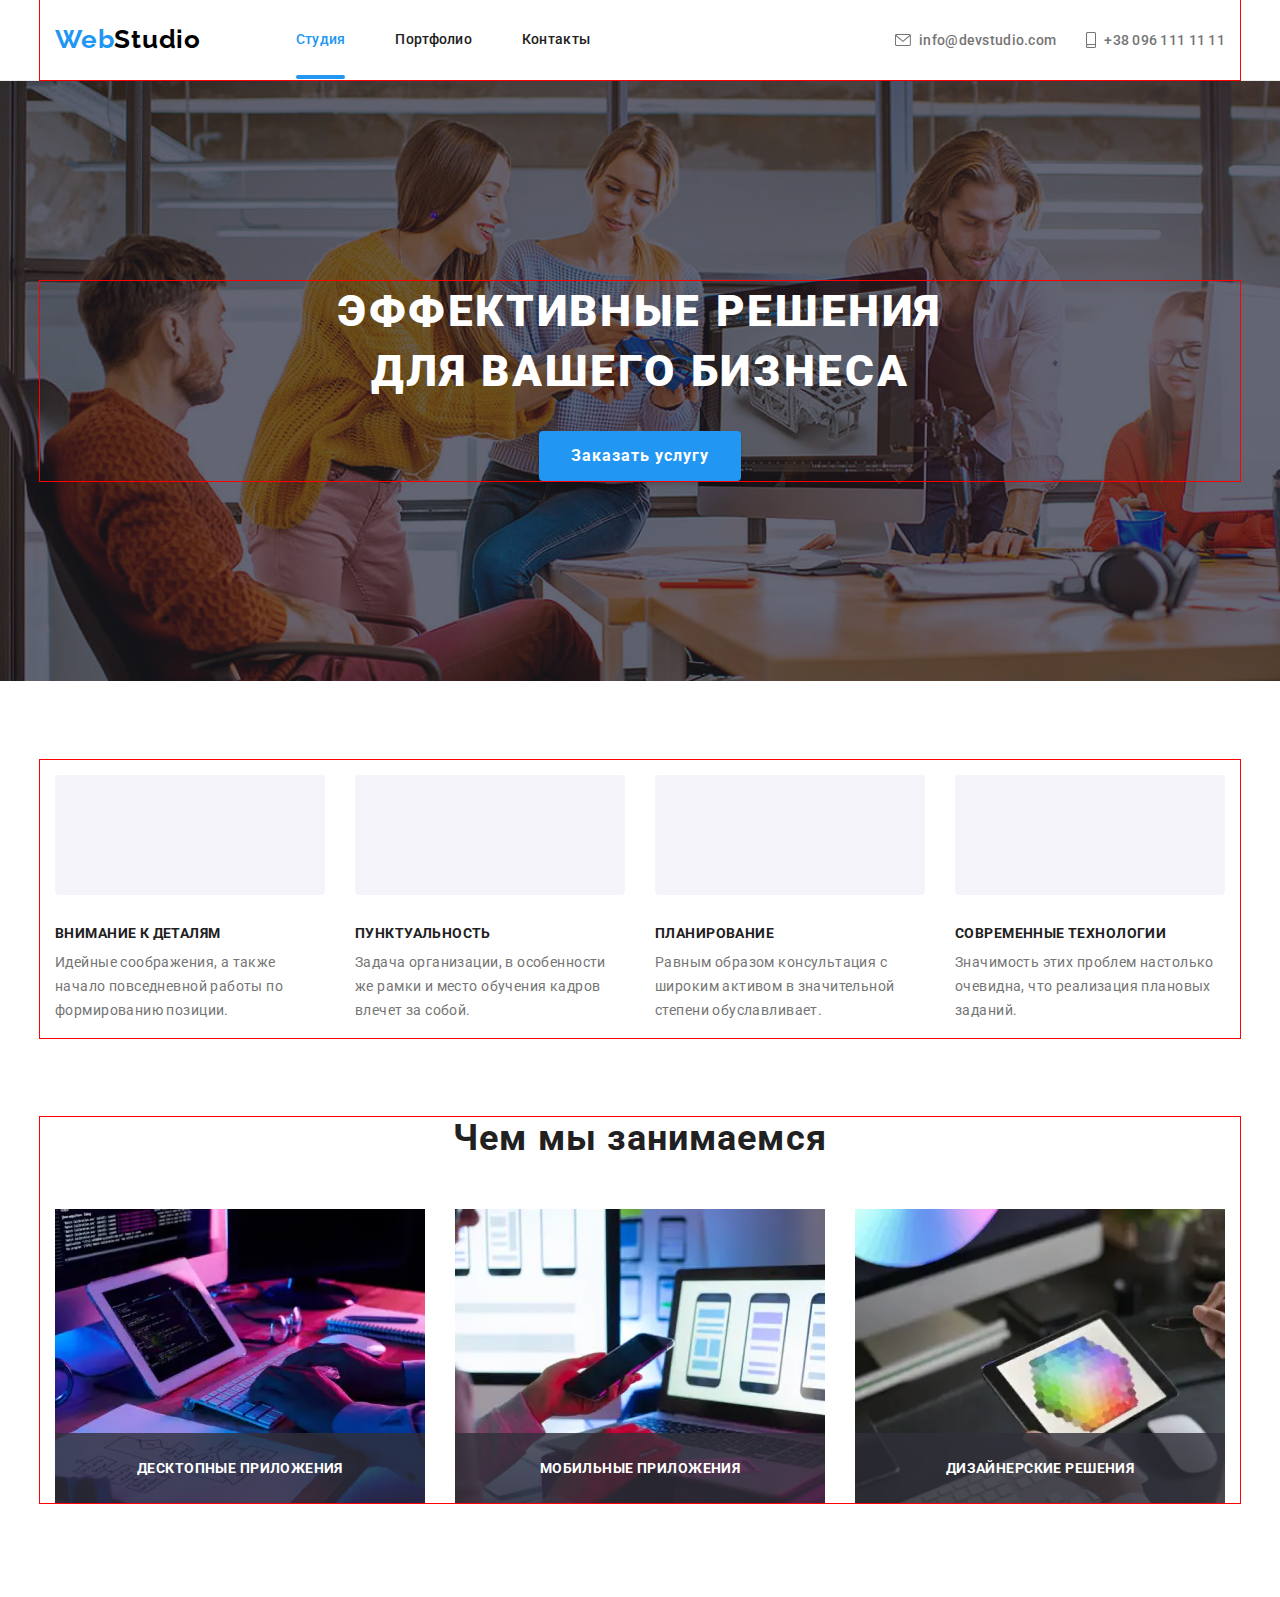
==== commit 5d3772f1: "Adds optimized images to whatwedo section" ====
--- a/index.html
+++ b/index.html
@@ -125,30 +125,41 @@
           <h2 class="section-title">Чем мы занимаемся</h2>
           <ul class="what-we-do-list">
             <li class="what-we-do-card">
-              <img
-                src="./images/img-services-1.jpg"
-                width="370"
-                height="294"
-                alt="Рабочий стол с компьютером, планшетом и нарисованной схемой"
-              />
+              <picture>
+                <source
+                srcset="./images/whatwedo/whatwedo-desktop-1.webp 1x, ./images/whatwedo/whatwedo-desktop-1@2x.webp 2x"
+                 type="image/webp"/>
+                <source
+                srcset="./images/whatwedo/whatwedo-desktop-1.jpg 1x, ./image/whatwedo/whatwedo-desktop-1@2x.jpg 2x"
+                />
+                <img src="./images/whatwedo/whatwedo-desktop-1.jpg" 
+                  width="370" height="294" 
+                  alt="Крупный план программист работает за компьютером" />
+              </picture>
               <h3 class="whatwedo-title">Десктопные приложения</h3>
             </li>
             <li class="what-we-do-card">
-              <img
-                src="./images/img-services-2.jpg"
-                width="370"
-                height="294"
-                alt="Ноутбук и мобильный телефон"
-              />
+              <picture>
+                <source srcset="./images/whatwedo/whatwedo-desktop-2.webp 1x, ./images/whatwedo/whatwedo-desktop-2@2x.webp 2x"
+                  media="(min-width: 1200px)" type="image/webp">
+                <source srcset="./images/whatwedo/whatwedo-desktop-2.jpg 1x, ./image/whatwedo/whatwedo-desktop-2@2x.jpg 2x"
+                  media="(min-width: 1200px)">
+                <img src="./images/whatwedo/whatwedo-desktop-2.jpg" 
+                  width="370" height="294" 
+                  alt="Ноутбук и мобильный телефон" />
+              </picture>
               <h3 class="whatwedo-title">Мобильные приложения</h3>
             </li>
             <li class="what-we-do-card">
-              <img
-                src="./images/img-services-3.jpg"
-                width="370"
-                height="294"
-                alt="Человек рисует на планшете"
-              />
+              <picture>
+                <source srcset="./images/whatwedo/whatwedo-desktop-3.webp 1x, ./images/whatwedo/whatwedo-desktop-3@2x.webp 2x"
+                  media="(min-width: 1200px)" type="image/webp">
+                <source srcset="./images/whatwedo/whatwedo-desktop-3.jpg 1x, ./image/whatwedo/whatwedo-desktop-3@2x.jpg 2x"
+                  media="(min-width: 1200px)">
+                <img src="./images/whatwedo/whatwedo-desktop-3.jpg" 
+                width="370" height="294" 
+                alt="Человек рисует на планшете" />
+ 
               <h3 class="whatwedo-title">Дизайнерские решения</h3>
             </li>
           </ul>
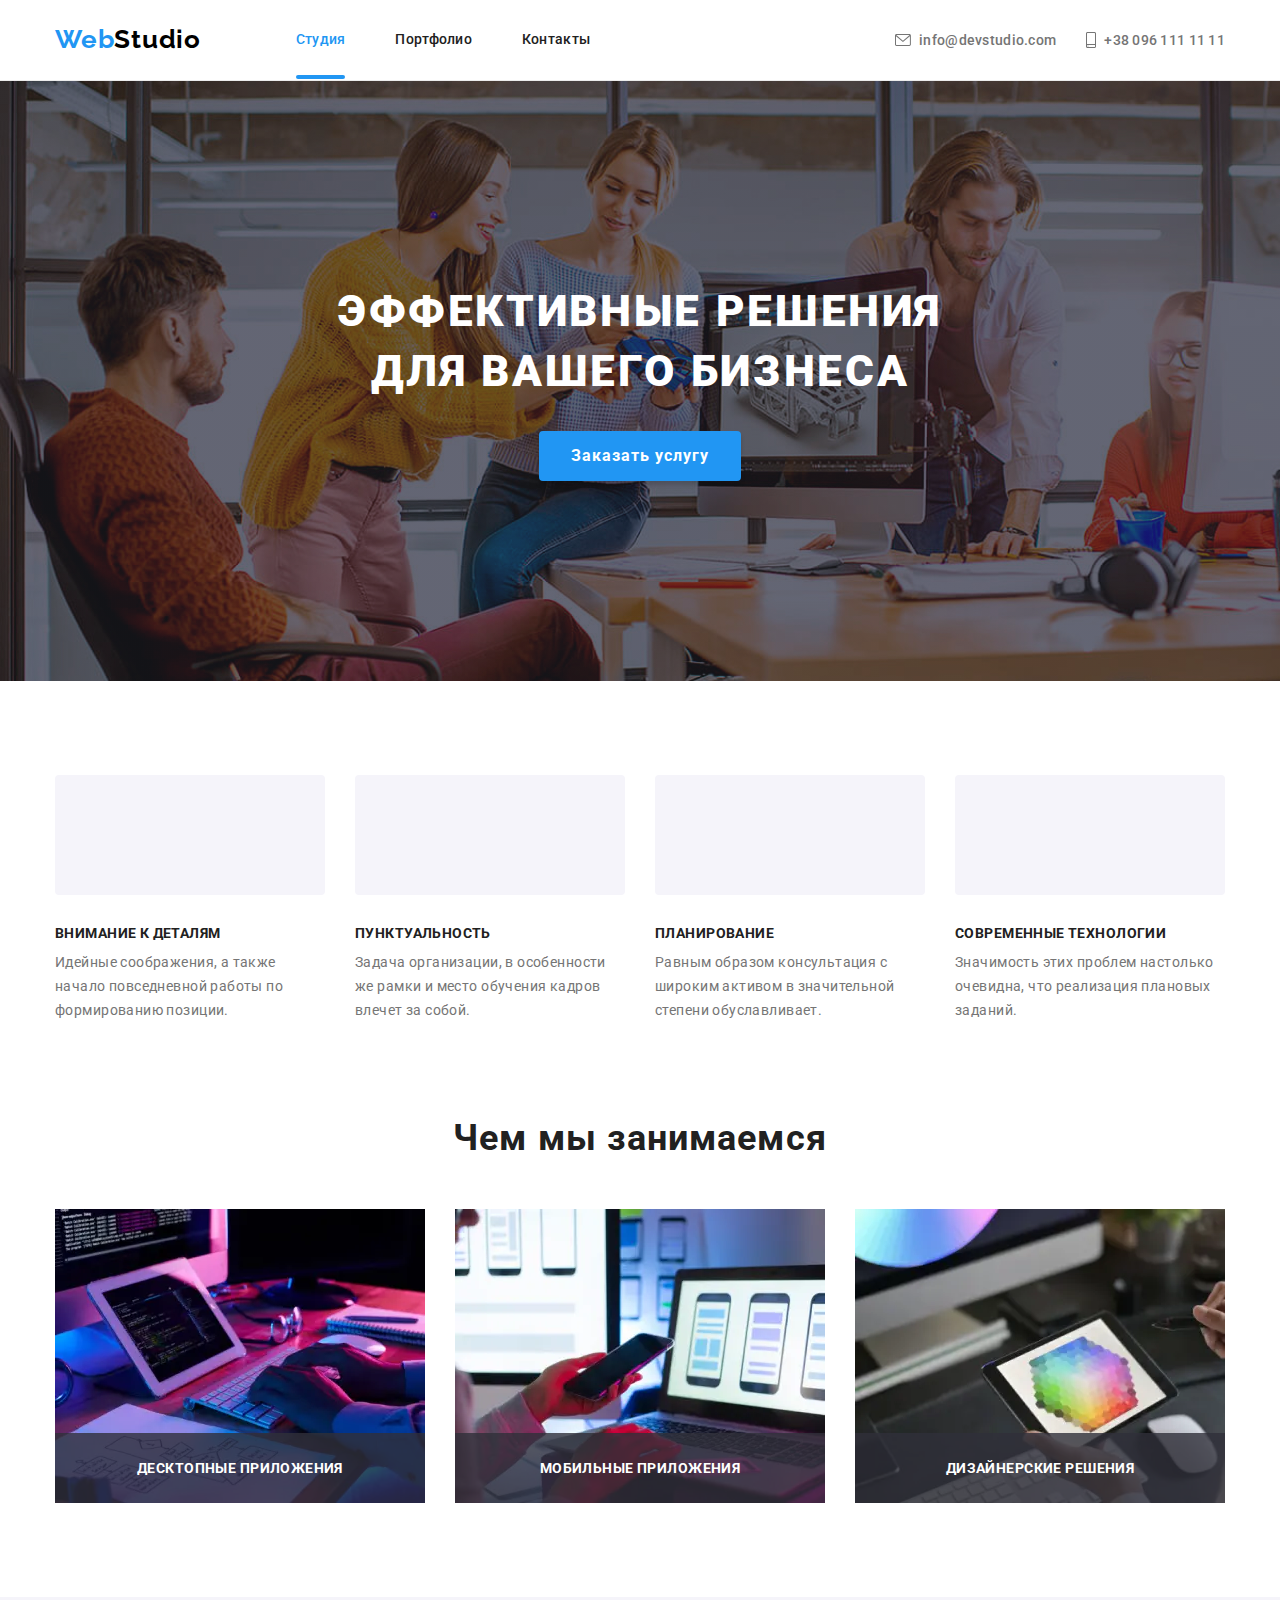
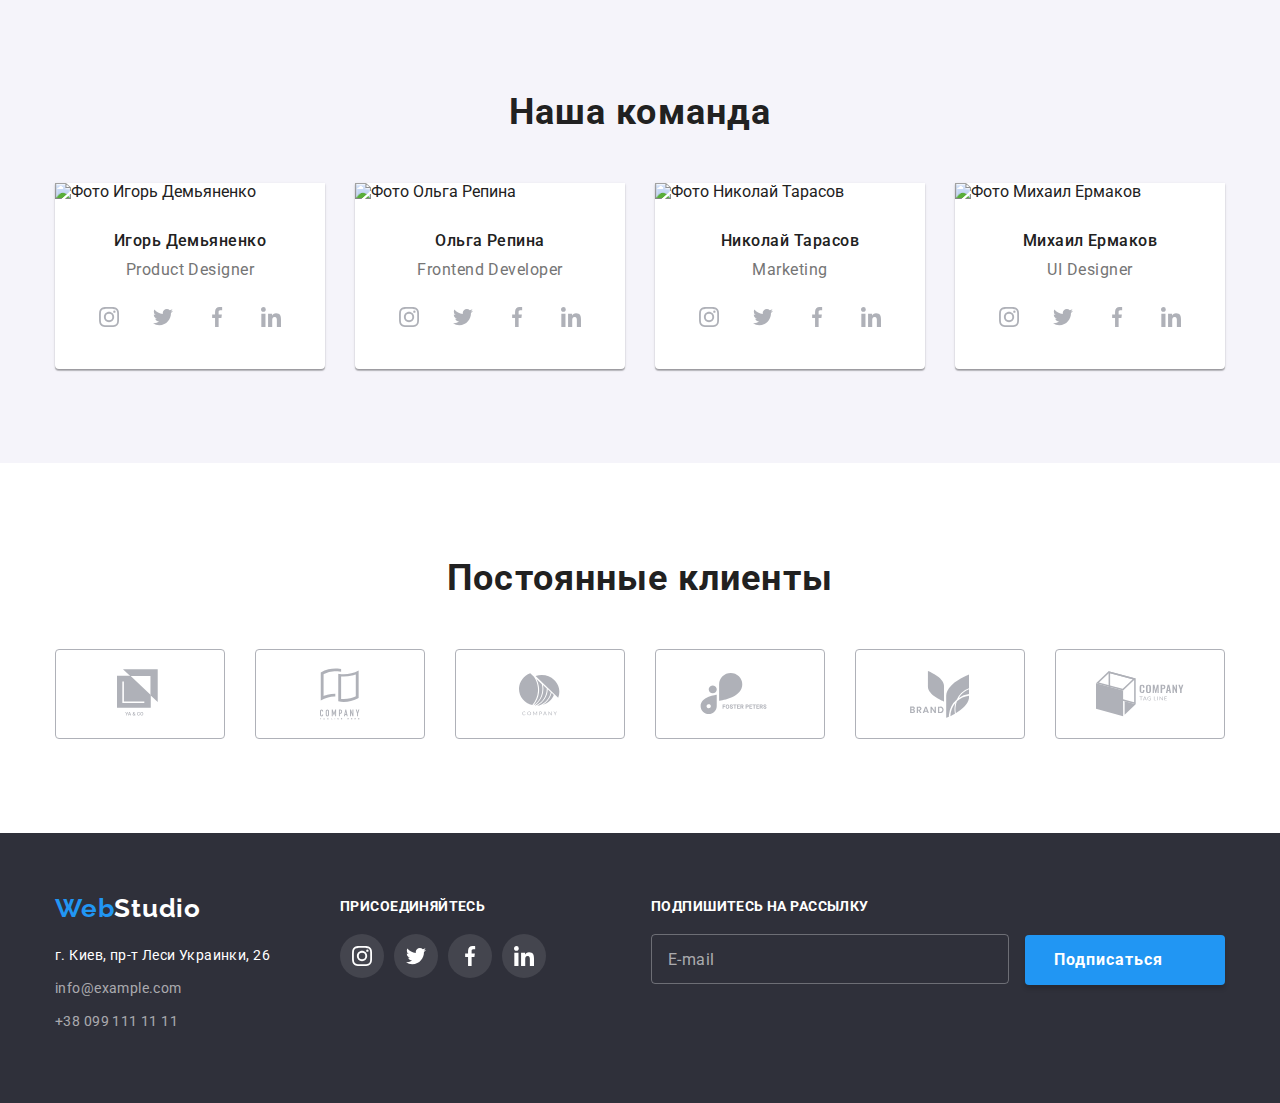
==== commit 631a6c29: "Uncheck the checkbox in modal form" ====
--- a/index.html
+++ b/index.html
@@ -127,10 +127,12 @@
             <li class="what-we-do-card">
               <picture>
                 <source
-                srcset="./images/whatwedo/whatwedo-desktop-1.webp 1x, ./images/whatwedo/whatwedo-desktop-1@2x.webp 2x"
+                srcset="./images/whatwedo/whatwedo-desktop-1.webp 1x, 
+                ./images/whatwedo/whatwedo-desktop-1@2x.webp 2x"
                  type="image/webp"/>
                 <source
-                srcset="./images/whatwedo/whatwedo-desktop-1.jpg 1x, ./image/whatwedo/whatwedo-desktop-1@2x.jpg 2x"
+                srcset="./images/whatwedo/whatwedo-desktop-1.jpg 1x, 
+                ./images/whatwedo/whatwedo-desktop-1@2x.jpg 2x"
                 />
                 <img src="./images/whatwedo/whatwedo-desktop-1.jpg" 
                   width="370" height="294" 
@@ -140,9 +142,11 @@
             </li>
             <li class="what-we-do-card">
               <picture>
-                <source srcset="./images/whatwedo/whatwedo-desktop-2.webp 1x, ./images/whatwedo/whatwedo-desktop-2@2x.webp 2x"
-                  media="(min-width: 1200px)" type="image/webp">
-                <source srcset="./images/whatwedo/whatwedo-desktop-2.jpg 1x, ./image/whatwedo/whatwedo-desktop-2@2x.jpg 2x"
+                <source srcset="./images/whatwedo/whatwedo-desktop-2.webp 1x, 
+                ./images/whatwedo/whatwedo-desktop-2@2x.webp 2x"
+                  media="(min-width: 1200px)" type="image/webp"/>
+                <source srcset="./images/whatwedo/whatwedo-desktop-2.jpg 1x, 
+                ./images/whatwedo/whatwedo-desktop-2@2x.jpg 2x"
                   media="(min-width: 1200px)">
                 <img src="./images/whatwedo/whatwedo-desktop-2.jpg" 
                   width="370" height="294" 
@@ -152,31 +156,51 @@
             </li>
             <li class="what-we-do-card">
               <picture>
-                <source srcset="./images/whatwedo/whatwedo-desktop-3.webp 1x, ./images/whatwedo/whatwedo-desktop-3@2x.webp 2x"
+                <source srcset="./images/whatwedo/whatwedo-desktop-3.webp 1x, 
+                ./images/whatwedo/whatwedo-desktop-3@2x.webp 2x"
                   media="(min-width: 1200px)" type="image/webp">
-                <source srcset="./images/whatwedo/whatwedo-desktop-3.jpg 1x, ./image/whatwedo/whatwedo-desktop-3@2x.jpg 2x"
+                <source srcset="./images/whatwedo/whatwedo-desktop-3.jpg 1x, 
+                ./images/whatwedo/whatwedo-desktop-3@2x.jpg 2x"
                   media="(min-width: 1200px)">
                 <img src="./images/whatwedo/whatwedo-desktop-3.jpg" 
                 width="370" height="294" 
                 alt="Человек рисует на планшете" />
- 
+              </picture>
               <h3 class="whatwedo-title">Дизайнерские решения</h3>
             </li>
           </ul>
         </div>
       </section>
       <!--TEAM-->
-      <!-- <section class="section team">
+      <section class="section team">
         <div class="container">
           <h2 class="section-title">Наша команда</h2>
           <ul class="team-list">
             <li class="team-list-item">
-              <img
-                src="./images/img-team-1.jpg"
-                width="270"
-                height="260"
-                alt="Фото Игорь Демьяненко"
-              />
+              <picture>
+                <source srcset="./images/team/team-1/team-1-desktop.webp 1x,
+                  ./images/team/team-1/team-1-desktop.webp 2x" media="(min-width:1200px)" type="image/webp">
+
+                <source srcset="./images/team/team-1/team-1-desktop.jpg 1x,
+                  ./images/team/team-1/team-1-desktop@2x.jpg 2x" media="(min-width:1200px)">
+
+                <source srcset="./images/team/team-1/team-1-tablet.webp 1x,
+                  ./images/team/team-1/team-1-tablet@2x.webp 2x" media="(min-width:768px)"
+                  type="image/webp">
+
+                <source srcset="./images/team/team-1/team-1-tablet.jpg 1x,
+                  ./images/team/team-1/team-1-tablet@2x.jpg 2x" media="(min-width:768px)">
+
+                <source srcset="./images/team/team-1/team-1-mobile.webp 1x,
+                  ./images/team/team-1/team-1-mobile@2x.webp 2x" media="(max-width:767px)"
+                  type="image/webp">
+
+                <source srcset="./images/team/team-1/team-1-mobile.jpg 1x,
+                  ./images/team/team-1/team-1-mobile@2x.jpg 2x" media="(max-width:767px)">
+
+                <img src="./images/team/team-1/team-1-mobile.jpg" width="100%" alt="Фото Игорь Демьяненко" />
+              </picture>
+            
               <div class="team-card">
                 <h3 class="team-member">Игорь Демьяненко</h3>
                 <p class="position-name" lang="en">Product Designer</p>
@@ -227,12 +251,27 @@
               </div>
             </li>
             <li class="team-list-item">
-              <img
-                src="./images/img-team-2.jpg"
-                width="270"
-                height="260"
-                alt="Фото Ольга Репина"
-              />
+              <picture>
+                <source srcset="./images/team/team-2/team-2-desktop.webp 1x,
+                                ./images/team/team-2/team-2-desktop.webp 2x" media="(min-width:1200px)" type="image/webp">
+
+                <source srcset="./images/team/team-2/team-2-desktop.jpg 1x,
+                                ./images/team/team-2/team-2-desktop@2x.jpg 2x" media="(min-width:1200px)">
+
+                <source srcset="./images/team/team-2/team-2-tablet.webp 1x,
+                                ./images/team/team-2/team-2-tablet@2x.webp 2x" media="(min-width:768px)" type="image/webp">
+
+                <source srcset="./images/team/team-2/team-2-tablet.jpg 1x,
+                                ./images/team/team-2/team-2-tablet@2x.jpg 2x" media="(min-width:768px)">
+
+                <source srcset="./images/team/team-2/team-2-mobile.webp 1x,
+                                ./images/team/team-2/team-2-mobile@2x.webp 2x" media="(max-width:767px)" type="image/webp">
+
+                <source srcset="./images/team/team-2/team-2-mobile.jpg 1x,
+                                ./images/team/team-2/team-2-mobile@2x.jpg 2x" media="(max-width:767px)">
+
+                <img src="./images/team/team-2/team-2-mobile.jpg" width="100%" alt="Фото Ольга Репина" />
+              </picture>
               <div class="team-card">
                 <h3 class="team-member">Ольга Репина</h3>
                 <p class="position-name" lang="en">Frontend Developer</p>
@@ -283,12 +322,27 @@
               </div>
             </li>
             <li class="team-list-item">
-              <img
-                src="./images/img-team-3.jpg"
-                width="270"
-                height="260"
-                alt="Фото Николай Тарасов"
-              />
+              <picture>
+                <source srcset="./images/team/team-3/team-3-desktop.webp 1x,
+                                ./images/team/team-3/team-3-desktop.webp 2x" media="(min-width:1200px)" type="image/webp">
+              
+                <source srcset="./images/team/team-3/team-3-desktop.jpg 1x,
+                                ./images/team/team-3/team-3-desktop@2x.jpg 2x" media="(min-width:1200px)">
+              
+                <source srcset="./images/team/team-3/team-3-tablet.webp 1x,
+                                ./images/team/team-3/team-3-tablet@2x.webp 2x" media="(min-width:768px)" type="image/webp">
+              
+                <source srcset="./images/team/team-3/team-3-tablet.jpg 1x,
+                                ./images/team/team-3/team-3-tablet@2x.jpg 2x" media="(min-width:768px)">
+              
+                <source srcset="./images/team/team-3/team-3-mobile.webp 1x,
+                                ./images/team/team-3/team-3-mobile@2x.webp 2x" media="(max-width:767px)" type="image/webp">
+              
+                <source srcset="./images/team/team-3/team-3-mobile.jpg 1x,
+                                ./images/team/team-3/team-3-mobile@2x.jpg 2x" media="(max-width:767px)">
+              
+                <img src="./images/team/team-3/team-3-mobile.jpg" width="100%" alt="Фото Николай Тарасов" />
+              </picture>
               <div class="team-card">
                 <h3 class="team-member">Николай Тарасов</h3>
                 <p class="position-name" lang="en">Marketing</p>
@@ -339,12 +393,27 @@
               </div>
             </li>
             <li class="team-list-item">
-              <img
-                src="./images/img-team-4.jpg"
-                width="270"
-                height="260"
-                alt="Фото Михаил Ермаков"
-              />
+              <picture>
+                <source srcset="./images/team/team-4/team-4-desktop.webp 1x,
+                                ./images/team/team-4/team-4-desktop.webp 2x" media="(min-width:1200px)" type="image/webp">
+              
+                <source srcset="./images/team/team-4/team-4-desktop.jpg 1x,
+                                ./images/team/team-4/team-4-desktop@2x.jpg 2x" media="(min-width:1200px)">
+              
+                <source srcset="./images/team/team-4/team-4-tablet.webp 1x,
+                                ./images/team/team-4/team-4-tablet@2x.webp 2x" media="(min-width:768px)" type="image/webp">
+              
+                <source srcset="./images/team/team-4/team-4-tablet.jpg 1x,
+                                ./images/team/team-4/team-4-tablet@2x.jpg 2x" media="(min-width:768px)">
+              
+                <source srcset="./images/team/team-4/team-4-mobile.webp 1x,
+                                ./images/team/team-4/team-4-mobile@2x.webp 2x" media="(max-width:767px)" type="image/webp">
+              
+                <source srcset="./images/team/team-4/team-4-mobile.jpg 1x,
+                                ./images/team/team-4/team-4-mobile@2x.jpg 2x" media="(max-width:767px)">
+              
+                <img src="./images/team/team-4/team-4-mobile.jpg" width="100%" alt="Фото Михаил Ермаков" />
+              </picture>
               <div class="team-card">
                 <h3 class="team-member">Михаил Ермаков</h3>
                 <p class="position-name" lang="en">UI Designer</p>
@@ -396,9 +465,9 @@
             </li>
           </ul>
         </div>
-      </section> -->
+      </section>
       <!--CLIENTS-->
-      <!-- <section class="section">
+      <section class="section">
         <div class="container">
           <h2 class="section-title">Постоянные клиенты</h2>
           <ul class="clients-list">
@@ -441,10 +510,10 @@
             </li>
           </ul>
         </div>
-      </section> -->
+      </section>
     </main>
     <!--FOOTER-->
-    <!-- <footer class="footer">
+    <footer class="section footer">
       <div class="container">
         <div class="footer-container">
           <div class="footer-contacts">
@@ -537,7 +606,7 @@
           </div>
         </div>
       </div>
-    </footer> -->
+    </footer>
 
 <!-- MODAL WINDOW --> 
     <div class="backdrop is-hidden" data-modal>
@@ -590,7 +659,7 @@
             <div class="form-item">
               <div class="checkbox">
                 <label class="checkbox-label">
-                  <input type="checkbox" name="toc" value="toc" class="checkbox-input" checked>
+                  <input type="checkbox" name="toc" value="toc" class="checkbox-input">
                   <span class="checkbox-custom-box"></span>
                   <span class="checkbox-text">Соглашаюсь с рассылкой и принимаю&nbsp<a href="">Условия договора</a></span>
                 </label>
--- a/css/main.min.css
+++ b/css/main.min.css
@@ -1,2 +1,2 @@
-.visually-hidden{position:absolute;width:1px;height:1px;margin:-1px;border:0;padding:0;white-space:nowrap;-webkit-clip-path:inset(100%);clip-path:inset(100%);clip:rect(0 0 0 0);overflow:hidden}body{color:#212121;font-family:Roboto, sans-serif;font-style:normal}ul{list-style:none}p,ul,h1,h2,h3,h4{margin:0;padding:0}a{text-decoration:none}address{font-style:normal}img{display:block}.section{padding-top:60px;padding-bottom:60px}.section.hero{padding-top:118px;padding-bottom:118px}@media screen and (min-width: 1200px){.section{padding-top:94px;padding-bottom:94px}.section.no-bottom-padding{padding-bottom:0}.section.hero{padding-top:200px;padding-bottom:200px}}.form *{outline:none}.container{width:100%;padding-left:15px;padding-right:15px;outline:1px solid red}@media screen and (min-width: 320px){.container{max-width:480px;margin:0 auto}.header .container{display:-webkit-box;display:-ms-flexbox;display:flex;-webkit-box-pack:justify;-ms-flex-pack:justify;justify-content:space-between;-webkit-box-align:center;-ms-flex-align:center;align-items:center;text-align:center;padding-top:16px;padding-bottom:16px}}@media screen and (min-width: 768px){.container{max-width:768px}.header .container{padding-top:21px;padding-bottom:21px}}@media screen and (min-width: 1200px){.container{max-width:1200px}.header .container{padding-top:24px;padding-bottom:25px}}.logo{font-family:Raleway;font-weight:700;letter-spacing:0.03em}@media screen and (min-width: 320px){.logo{font-size:24px;line-height:1.167}}@media screen and (min-width: 1200px){.logo{font-size:26px;line-height:1.193}}.section-title{text-align:center;margin-bottom:50px;font-weight:700;font-size:36px;line-height:1.167;letter-spacing:.03em}.form-title{text-align:center;margin-bottom:12px;font-weight:700;font-size:20px;line-height:1.15;letter-spacing:.03em}@media screen and (max-width: 1199px){.form-title{font-weight:700;font-size:20px;line-height:1.5;letter-spacing:.03em}}.hero-title{text-align:center;font-weight:900;font-size:44px;line-height:1.364;letter-spacing:.06em;text-transform:uppercase;color:#ffffff}@media screen and (max-width: 1199px){.hero-title{font-weight:900;font-size:26px;line-height:1.615;letter-spacing:.06em}}.features-title{margin-top:30px;margin-bottom:10px;font-weight:700;font-size:14px;line-height:1.143;letter-spacing:.03em;text-transform:uppercase}@media screen and (max-width: 767px){.features-title{text-align:center}}.whatwedo-title{position:absolute;bottom:0;padding-top:27px;padding-bottom:27px;width:370px;text-align:center;font-weight:700;font-size:14px;line-height:1.143;letter-spacing:.03em;text-transform:uppercase;color:#fff;background-color:rgba(47,48,58,0.8)}.project-title{margin-bottom:4px;font-weight:700;font-size:18px;line-height:2;letter-spacing:.06em;color:#212121}.footer-title{padding-top:12px;margin-bottom:20px;font-weight:700;font-size:14px;line-height:1.143;letter-spacing:.03em;text-transform:uppercase;color:#ffffff}.social-links{display:-webkit-box;display:-ms-flexbox;display:flex;-webkit-box-pack:justify;-ms-flex-pack:justify;justify-content:space-between}.white-theme{margin:16px 32px 0px 32px}.dark-theme li:not(:last-child){margin-right:10px}.social-item{display:-webkit-box;display:-ms-flexbox;display:flex;-webkit-box-pack:center;-ms-flex-pack:center;justify-content:center;-webkit-box-align:center;-ms-flex-align:center;align-items:center;width:44px;height:44px;border-radius:50%;-webkit-transition-property:background-color, fill;transition-property:background-color, fill;-webkit-transition-duration:250ms;transition-duration:250ms;-webkit-transition-timing-function:cubic-bezier(0.4, 0, 0.2, 1);transition-timing-function:cubic-bezier(0.4, 0, 0.2, 1)}.white-theme .social-item{fill:#afb1b8}.dark-theme .social-item{fill:#fff;background-color:rgba(255,255,255,0.1)}.social-item:hover,.social-item:focus{background-color:#2196f3;fill:#fff}.header{border-bottom:1px solid #ececec}@media screen and (min-width: 320px){.header{position:relative}.header .navigation-list{margin-bottom:60px}.header .navigation-list-item:not(:last-child){margin-bottom:40px;position:relative}.header .header-nav-link{position:relative;display:inline-block;font-weight:500;font-size:18px;line-height:1.167;letter-spacing:0.02em;color:#212121;-webkit-transition-property:color;transition-property:color;-webkit-transition-duration:250ms;transition-duration:250ms;-webkit-transition-timing-function:cubic-bezier(0.4, 0, 0.2, 1);transition-timing-function:cubic-bezier(0.4, 0, 0.2, 1)}.header .header-nav-link:hover,.header .header-nav-link:focus{color:#2196f3;fill:#2196f3}.header .header-nav-link.current{color:#2196f3}.header .header-nav-link.current::after{position:absolute;bottom:-8px;display:block;content:'';color:#2196f3;background-color:#2196f3;width:100%;height:4px;border-radius:2px}.header .contact-list-item:not(:last-child){margin-bottom:16px}.header .contact-list-link{font-weight:500;font-size:18px;line-height:1.167;letter-spacing:0.02em;color:#757575;fill:#757575}.header .contact-list-link:hover,.header .contact-list-link:focus{color:#2196f3;fill:#2196f3}}@media screen and (min-width: 768px){.header .navigation-list{display:-webkit-box;display:-ms-flexbox;display:flex;margin-bottom:0;margin-right:84px}.header .navigation-list-item:not(:last-child){margin-bottom:0;margin-right:50px}.header .header-nav-link{font-size:14px;line-height:1.143}.header .header-nav-link.current::after{bottom:-32px}.header .contact-list{display:-webkit-box;display:-ms-flexbox;display:flex;-webkit-box-orient:vertical;-webkit-box-direction:normal;-ms-flex-direction:column;flex-direction:column;-webkit-box-align:start;-ms-flex-align:start;align-items:flex-start}.header .contact-list-item:not(:last-child){margin-bottom:10px}.header .contact-list-link{display:-webkit-box;display:-ms-flexbox;display:flex;-webkit-box-align:center;-ms-flex-align:center;align-items:center;font-size:12px;line-height:1.167}.header .icon-envelope{margin-right:8px}}@media screen and (min-width: 1200px){.header .navigation-list{margin-right:305px}.header .contact-list{-webkit-box-orient:horizontal;-webkit-box-direction:normal;-ms-flex-direction:row;flex-direction:row}.header .contact-list-item:not(:last-child){margin-bottom:0;margin-right:30px}.header .contact-list-link{font-size:14px;line-height:1.143}}.hero{background-color:#2f303a}@media screen and (min-width: 320px) and (max-width: 767px){.hero{background-image:-webkit-gradient(linear, left top, left bottom, from(rgba(47,48,58,0.4)), to(rgba(47,48,58,0.4))),url("../../images/hero/hero-mobile.jpg");background-image:linear-gradient(rgba(47,48,58,0.4), rgba(47,48,58,0.4)),url("../../images/hero/hero-mobile.jpg");background-repeat:no-repeat;background-size:cover}}@media screen and (min-device-pixel-ratio: 2) and (max-width: 767px), screen and (-webkit-min-device-pixel-ratio: 2) and (max-width: 767px), screen and (min-resolution: 192dpi) and (max-width: 767px), screen and (min-resolution: 2dppx) and (max-width: 767px){.hero{background-image:-webkit-gradient(linear, left top, left bottom, from(rgba(47,48,58,0.4)), to(rgba(47,48,58,0.4))),url("../../images/hero/hero-mobile@2x.jpg");background-image:linear-gradient(rgba(47,48,58,0.4), rgba(47,48,58,0.4)),url("../../images/hero/hero-mobile@2x.jpg")}}@media screen and (min-width: 768px){.hero{background-image:-webkit-gradient(linear, left top, left bottom, from(rgba(47,48,58,0.4)), to(rgba(47,48,58,0.4))),url("../../images/hero/hero-tablet.jpg");background-image:linear-gradient(rgba(47,48,58,0.4), rgba(47,48,58,0.4)),url("../../images/hero/hero-tablet.jpg");background-repeat:no-repeat;background-size:cover}}@media screen and (min-device-pixel-ratio: 2) and (min-width: 768px), screen and (-webkit-min-device-pixel-ratio: 2) and (min-width: 768px), screen and (min-resolution: 192dpi) and (min-width: 768px), screen and (min-resolution: 2dppx) and (min-width: 768px){.hero{background-image:-webkit-gradient(linear, left top, left bottom, from(rgba(47,48,58,0.4)), to(rgba(47,48,58,0.4))),url("../../images/hero/hero-tablet@2x.png");background-image:linear-gradient(rgba(47,48,58,0.4), rgba(47,48,58,0.4)),url("../../images/hero/hero-tablet@2x.png")}}@media screen and (min-width: 1200px){.hero{background-image:-webkit-gradient(linear, left top, left bottom, from(rgba(47,48,58,0.4)), to(rgba(47,48,58,0.4))),url("../../images/hero/hero-desktop.jpg");background-image:linear-gradient(rgba(47,48,58,0.4), rgba(47,48,58,0.4)),url("../../images/hero/hero-desktop.jpg");background-repeat:no-repeat;background-size:cover}}@media screen and (min-device-pixel-ratio: 2) and (min-width: 1200px), screen and (-webkit-min-device-pixel-ratio: 2) and (min-width: 1200px), screen and (min-resolution: 192dpi) and (min-width: 1200px), screen and (min-resolution: 2dppx) and (min-width: 1200px){.hero{background-image:-webkit-gradient(linear, left top, left bottom, from(rgba(47,48,58,0.4)), to(rgba(47,48,58,0.4))),url("../../images/hero/hero-desktop@2x.jpg");background-image:linear-gradient(rgba(47,48,58,0.4), rgba(47,48,58,0.4)),url("../../images/hero/hero-desktop@2x.jpg")}}.hero-items{display:-webkit-box;display:-ms-flexbox;display:flex;-webkit-box-orient:vertical;-webkit-box-direction:normal;-ms-flex-direction:column;flex-direction:column;-webkit-box-align:center;-ms-flex-align:center;align-items:center}.hero-btn{font-weight:700;font-size:16px;line-height:1.875;letter-spacing:0.06em;background-color:#2196f3;color:#ffffff;border-radius:4px;padding:10px 32px;min-width:200px;-webkit-box-shadow:0px 4px 4px rgba(0,0,0,0.15);box-shadow:0px 4px 4px rgba(0,0,0,0.15);border:transparent;margin-top:30px}.backdrop{position:fixed;top:0;left:0;width:100%;height:100%;background-color:rgba(0,0,0,0.2);opacity:1;-webkit-transition:opacity 500ms cubic-bezier(0.4, 0, 0.2, 1);transition:opacity 500ms cubic-bezier(0.4, 0, 0.2, 1)}.backdrop.is-hidden{opacity:0;pointer-events:none;visibility:hidden;-webkit-transition:all 500ms cubic-bezier(0.4, 0, 0.2, 1);transition:all 500ms cubic-bezier(0.4, 0, 0.2, 1)}.modal{position:absolute;top:50%;left:50%;-webkit-transform:translate(-50%, -50%) scale(1);transform:translate(-50%, -50%) scale(1);width:100%;background-color:#fff;-webkit-box-shadow:0px 1px 3px rgba(0,0,0,0.12),0px 1px 1px rgba(0,0,0,0.14),0px 2px 1px rgba(0,0,0,0.2);box-shadow:0px 1px 3px rgba(0,0,0,0.12),0px 1px 1px rgba(0,0,0,0.14),0px 2px 1px rgba(0,0,0,0.2);border-radius:4px;-webkit-transition:-webkit-transform 500ms cubic-bezier(0.4, 0, 0.2, 1);transition:-webkit-transform 500ms cubic-bezier(0.4, 0, 0.2, 1);transition:transform 500ms cubic-bezier(0.4, 0, 0.2, 1);transition:transform 500ms cubic-bezier(0.4, 0, 0.2, 1), -webkit-transform 500ms cubic-bezier(0.4, 0, 0.2, 1)}.backdrop.is-hidden .modal{-webkit-transform:translate(-50%, -50%) scale(1.1);transform:translate(-50%, -50%) scale(1.1)}@media screen and (min-width: 768px){.modal{width:450px}}@media screen and (min-width: 1200px){.modal{width:528px}}.close-btn{position:absolute;top:8px;right:8px;display:-webkit-inline-box;display:-ms-inline-flexbox;display:inline-flex;-webkit-box-pack:center;-ms-flex-pack:center;justify-content:center;-webkit-box-align:center;-ms-flex-align:center;align-items:center;width:30px;height:30px;background-color:#fff;border-radius:50%;border:1px solid rgba(0,0,0,0.1);-webkit-transition:fill 250ms cubic-bezier(0.4, 0, 0.2, 1);transition:fill 250ms cubic-bezier(0.4, 0, 0.2, 1)}.close-btn:hover,.close-btn:focus{fill:#2196f3;cursor:pointer}.form{margin:0 auto;padding:40px;outline:none}.form-item{margin-bottom:10px}.form-label{display:block;font-size:12px;line-height:1.167;letter-spacing:0.01em;color:#757575}.form-field-wrapper{position:relative}.form-input{padding:12px 12px 12px 33px;width:100%;height:40px;border:1px solid rgba(33,33,33,0.2);border-radius:4px;font-family:inherit;font-style:normal;font-weight:400;font-size:14px;line-height:1.143;letter-spacing:0.01em}.form-input:focus{border:1px solid #2196f3;-webkit-transition:border 250ms cubic-bezier(0.4, 0, 0.2, 1);transition:border 250ms cubic-bezier(0.4, 0, 0.2, 1)}.form-input::-webkit-input-placeholder{font-weight:400;font-size:14px;line-height:16px;letter-spacing:0.01em;color:rgba(117,117,117,0.5)}.form-input:-ms-input-placeholder{font-weight:400;font-size:14px;line-height:16px;letter-spacing:0.01em;color:rgba(117,117,117,0.5)}.form-input::-ms-input-placeholder{font-weight:400;font-size:14px;line-height:16px;letter-spacing:0.01em;color:rgba(117,117,117,0.5)}.form-input::placeholder{font-weight:400;font-size:14px;line-height:16px;letter-spacing:0.01em;color:rgba(117,117,117,0.5)}.form-icon{position:absolute;top:50%;left:12px;-webkit-transform:translateY(-50%);transform:translateY(-50%);-webkit-transition:fill 250ms cubic-bezier(0.4, 0, 0.2, 1);transition:fill 250ms cubic-bezier(0.4, 0, 0.2, 1)}.form-input:focus+.form-icon{fill:#2196f3}textarea.form-input{height:120px;resize:none;margin-bottom:10px;padding:12px 16px}.checkbox-input{appearance:none;-webkit-appearance:none;-moz-appearance:none}.checkbox-label{display:-webkit-box;display:-ms-flexbox;display:flex;-webkit-box-pack:center;-ms-flex-pack:center;justify-content:center;-webkit-box-align:center;-ms-flex-align:center;align-items:center;font-weight:400;font-size:14px;line-height:1.71;letter-spacing:0.03em;color:#757575}@media screen and (max-width: 1199px){.checkbox-label{font-size:12px;line-height:1.167}}.checkbox-label a{color:#2196f3;text-decoration:underline;text-decoration-skip-ink:none}.checkbox-custom-box{width:1em;height:1em;background-image:url(../images/icon-check-off.svg);fill:#212121;background-size:contain;background-repeat:no-repeat;cursor:pointer;margin-right:8px}.checkbox-input:checked+.checkbox-custom-box{background-image:url(../images/icon-check-on.svg);background-size:contain;cursor:pointer;background-repeat:no-repeat}.checkbox-input:focus+.checkbox-custom-box{-webkit-box-sizing:content-box;box-sizing:content-box;border:1px solid #2196f3;border-radius:4px}.form-btn{display:-webkit-box;display:-ms-flexbox;display:flex;-webkit-box-pack:center;-ms-flex-pack:center;justify-content:center;-webkit-box-align:center;-ms-flex-align:center;align-items:center;margin:20px auto 0px auto;width:200px;height:50px;font-weight:700;font-size:16px;line-height:1.87;letter-spacing:0.06em;color:#ffffff;background-color:#2196f3;border:transparent;-webkit-box-shadow:0px 4px 4px rgba(0,0,0,0.15);box-shadow:0px 4px 4px rgba(0,0,0,0.15);border-radius:4px;cursor:pointer}.footer-form-input{width:358px;height:50px;padding-left:16px;margin-right:12px;color:#ffffff;background-color:transparent;border:1px solid rgba(255,255,255,0.3);-webkit-box-sizing:border-box;box-sizing:border-box;border-radius:4px}.footer-form-input::-webkit-input-placeholder{font-weight:400;font-size:16px;line-height:1.25;-webkit-box-align:center;align-items:center;letter-spacing:0.03em;color:rgba(255,255,255,0.6)}.footer-form-input:-ms-input-placeholder{font-weight:400;font-size:16px;line-height:1.25;-ms-flex-align:center;align-items:center;letter-spacing:0.03em;color:rgba(255,255,255,0.6)}.footer-form-input::-ms-input-placeholder{font-weight:400;font-size:16px;line-height:1.25;-ms-flex-align:center;align-items:center;letter-spacing:0.03em;color:rgba(255,255,255,0.6)}.footer-form-input::placeholder{font-weight:400;font-size:16px;line-height:1.25;-webkit-box-align:center;-ms-flex-align:center;align-items:center;letter-spacing:0.03em;color:rgba(255,255,255,0.6)}.footer-form-input:focus{border:1px solid #2196f3}.submit-btn{display:-webkit-inline-box;display:-ms-inline-flexbox;display:inline-flex;-webkit-box-pack:center;-ms-flex-pack:center;justify-content:center;-webkit-box-align:center;-ms-flex-align:center;align-items:center;width:200px;height:50px;background:#2196f3;border:transparent;-webkit-box-shadow:0px 4px 4px rgba(0,0,0,0.15);box-shadow:0px 4px 4px rgba(0,0,0,0.15);border-radius:4px;font-weight:700;font-size:16px;line-height:1.87;align-items:center;text-align:center;letter-spacing:0.06em;color:#ffffff;cursor:pointer}.submit-btn::after{content:'';margin-left:9px;width:24px;height:24px;background-image:url(../images/icon-send.svg);background-repeat:no-repeat;background-position:center}@media screen and (max-width: 767px){.mobile-menu-btn{top:10px;right:15px;display:-webkit-inline-box;display:-ms-inline-flexbox;display:inline-flex;-webkit-box-pack:center;-ms-flex-pack:center;justify-content:center;-webkit-box-align:center;-ms-flex-align:center;align-items:center;margin:0;padding:0;width:40px;height:40px;border:none;background-color:transparent}.mobile-menu-btn .icon-cross{display:none}.mobile-menu-btn.is-open .icon-cross{display:block}.mobile-menu-btn.is-open .icon-burger{display:none}.mobile-menu-btn:hover,.mobile-menu-btn:focus{fill:#2196f3}.menu-container{display:none;position:absolute;top:100%;left:0;width:100%;background-color:#ffffff;-webkit-box-shadow:0px 4px 8px rgba(0,0,0,0.04),0px 2px 4px rgba(0,0,0,0.08),0px 1px 3px rgba(0,0,0,0.16);box-shadow:0px 4px 8px rgba(0,0,0,0.04),0px 2px 4px rgba(0,0,0,0.08),0px 1px 3px rgba(0,0,0,0.16)}.menu-container.is-open{display:block;padding-top:60px;padding-bottom:60px}}@media screen and (min-width: 768px){.mobile-menu-btn{display:none}.menu-container{display:-webkit-box;display:-ms-flexbox;display:flex;-webkit-box-align:center;-ms-flex-align:center;align-items:center}}.features-list{margin:-15px}@media screen and (min-width: 768px){.features-list{display:-webkit-box;display:-ms-flexbox;display:flex;-ms-flex-wrap:wrap;flex-wrap:wrap;-webkit-box-pack:justify;-ms-flex-pack:justify;justify-content:space-between}}@media screen and (min-width: 1200px){.features-list{-ms-flex-wrap:nowrap;flex-wrap:nowrap}}.features-list-item{margin-right:15px;margin-left:15px}@media screen and (min-width: 768px){.features-list-item{margin:15px;width:calc((100% - 2 * 30px) / 2)}}@media screen and (min-width: 1200px){.features-list-item{width:270px}}.features-list-item::before{display:block;content:'';height:120px;background-color:#f5f4fa;background-repeat:no-repeat;background-position:center;border-radius:4px}.icon-anthena::before{background-image:url(../images/antenna.svg)}.icon-clock::before{background-image:url(../images/clock.svg)}.icon-diagram::before{background-image:url(../images/diagram.svg)}.icon-astronaut::before{background-image:url(../images/astronaut.svg)}.features-description{font-weight:400;font-size:14px;line-height:1.714;letter-spacing:0.03em;color:#757575}@media screen and (max-width: 1199px){.whatwedo{display:none}}@media screen and (min-width: 1200px){.what-we-do-list{display:-webkit-box;display:-ms-flexbox;display:flex;-webkit-box-pack:justify;-ms-flex-pack:justify;justify-content:space-between}.what-we-do-card{position:relative}}
+.visually-hidden{position:absolute;width:1px;height:1px;margin:-1px;border:0;padding:0;white-space:nowrap;-webkit-clip-path:inset(100%);clip-path:inset(100%);clip:rect(0 0 0 0);overflow:hidden}body{color:#212121;font-family:Roboto, sans-serif;font-style:normal}ul{list-style:none}p,ul,h1,h2,h3,h4{margin:0;padding:0}a{text-decoration:none}address{font-style:normal}img{display:block}.section{padding-top:60px;padding-bottom:60px}.section.hero{padding-top:118px;padding-bottom:118px}.section.footer{padding-top:60px;padding-bottom:60px}@media screen and (min-width: 1200px){.section{padding-top:94px;padding-bottom:94px}.section.no-bottom-padding{padding-bottom:0}.section.hero{padding-top:200px;padding-bottom:200px}}.form *{outline:none}.container{width:100%;padding-left:15px;padding-right:15px}@media screen and (min-width: 320px){.container{max-width:480px;margin:0 auto}.header .container{display:-webkit-box;display:-ms-flexbox;display:flex;-webkit-box-pack:justify;-ms-flex-pack:justify;justify-content:space-between;-webkit-box-align:center;-ms-flex-align:center;align-items:center;text-align:center;padding-top:16px;padding-bottom:16px}}@media screen and (min-width: 768px){.container{max-width:768px}.header .container{padding-top:21px;padding-bottom:21px}}@media screen and (min-width: 1200px){.container{max-width:1200px}.header .container{padding-top:24px;padding-bottom:25px}}.logo{font-family:Raleway;font-weight:700;letter-spacing:0.03em}@media screen and (min-width: 320px){.logo{font-size:24px;line-height:1.167}}@media screen and (min-width: 1200px){.logo{font-size:26px;line-height:1.193}}.section-title{text-align:center;margin-bottom:30px;font-weight:700;font-size:28px;line-height:1.178;letter-spacing:.03em}@media screen and (min-width: 1200px){.section-title{font-weight:700;font-size:36px;line-height:1.167;letter-spacing:.03em;margin-bottom:50px}}.form-title{text-align:center;margin-bottom:12px;font-weight:700;font-size:20px;line-height:1.15;letter-spacing:.03em}@media screen and (max-width: 1199px){.form-title{font-weight:700;font-size:20px;line-height:1.5;letter-spacing:.03em}}.hero-title{text-align:center;font-weight:900;font-size:44px;line-height:1.364;letter-spacing:.06em;text-transform:uppercase;color:#ffffff}@media screen and (max-width: 1199px){.hero-title{font-weight:900;font-size:26px;line-height:1.615;letter-spacing:.06em}}.features-title{margin-top:30px;margin-bottom:10px;font-weight:700;font-size:14px;line-height:1.143;letter-spacing:.03em;text-transform:uppercase}@media screen and (max-width: 767px){.features-title{text-align:center}}.whatwedo-title{position:absolute;bottom:0;padding-top:27px;padding-bottom:27px;width:370px;text-align:center;font-weight:700;font-size:14px;line-height:1.143;letter-spacing:.03em;text-transform:uppercase;color:#fff;background-color:rgba(47,48,58,0.8)}.project-title{margin-bottom:4px;font-weight:700;font-size:18px;line-height:2;letter-spacing:.06em;color:#212121}.footer-title{padding-top:5px;margin-bottom:20px;font-weight:700;font-size:14px;line-height:1.143;letter-spacing:.03em;text-transform:uppercase;color:#ffffff}.social-links{display:-webkit-box;display:-ms-flexbox;display:flex;-webkit-box-pack:center;-ms-flex-pack:center;justify-content:center}.social-links li:not(:last-child){margin-right:10px}.social-item{display:-webkit-box;display:-ms-flexbox;display:flex;-webkit-box-pack:center;-ms-flex-pack:center;justify-content:center;-webkit-box-align:center;-ms-flex-align:center;align-items:center;width:44px;height:44px;border-radius:50%;-webkit-transition-property:background-color, fill;transition-property:background-color, fill;-webkit-transition-duration:250ms;transition-duration:250ms;-webkit-transition-timing-function:cubic-bezier(0.4, 0, 0.2, 1);transition-timing-function:cubic-bezier(0.4, 0, 0.2, 1)}.white-theme .social-item{fill:#afb1b8}.dark-theme .social-item{fill:#fff;background-color:rgba(255,255,255,0.1)}.social-item:hover,.social-item:focus{background-color:#2196f3;fill:#fff}.header{border-bottom:1px solid #ececec}@media screen and (min-width: 320px){.header{position:relative}.header .navigation-list{margin-bottom:60px}.header .navigation-list-item:not(:last-child){margin-bottom:40px;position:relative}.header .header-nav-link{position:relative;display:inline-block;font-weight:500;font-size:18px;line-height:1.167;letter-spacing:0.02em;color:#212121;-webkit-transition-property:color;transition-property:color;-webkit-transition-duration:250ms;transition-duration:250ms;-webkit-transition-timing-function:cubic-bezier(0.4, 0, 0.2, 1);transition-timing-function:cubic-bezier(0.4, 0, 0.2, 1)}.header .header-nav-link:hover,.header .header-nav-link:focus{color:#2196f3;fill:#2196f3}.header .header-nav-link.current{color:#2196f3}.header .header-nav-link.current::after{position:absolute;bottom:-8px;display:block;content:'';color:#2196f3;background-color:#2196f3;width:100%;height:4px;border-radius:2px}.header .contact-list-item:not(:last-child){margin-bottom:16px}.header .contact-list-link{font-weight:500;font-size:18px;line-height:1.167;letter-spacing:0.02em;color:#757575;fill:#757575}.header .contact-list-link:hover,.header .contact-list-link:focus{color:#2196f3;fill:#2196f3}}@media screen and (min-width: 768px){.header .navigation-list{display:-webkit-box;display:-ms-flexbox;display:flex;margin-bottom:0;margin-right:84px}.header .navigation-list-item:not(:last-child){margin-bottom:0;margin-right:50px}.header .header-nav-link{font-size:14px;line-height:1.143}.header .header-nav-link.current::after{bottom:-32px}.header .contact-list{display:-webkit-box;display:-ms-flexbox;display:flex;-webkit-box-orient:vertical;-webkit-box-direction:normal;-ms-flex-direction:column;flex-direction:column;-webkit-box-align:start;-ms-flex-align:start;align-items:flex-start}.header .contact-list-item:not(:last-child){margin-bottom:10px}.header .contact-list-link{display:-webkit-box;display:-ms-flexbox;display:flex;-webkit-box-align:center;-ms-flex-align:center;align-items:center;font-size:12px;line-height:1.167}.header .icon-envelope{margin-right:8px}}@media screen and (min-width: 1200px){.header .navigation-list{margin-right:305px}.header .contact-list{-webkit-box-orient:horizontal;-webkit-box-direction:normal;-ms-flex-direction:row;flex-direction:row}.header .contact-list-item:not(:last-child){margin-bottom:0;margin-right:30px}.header .contact-list-link{font-size:14px;line-height:1.143}}.hero{background-color:#2f303a}@media screen and (min-width: 320px) and (max-width: 767px){.hero{background-image:-webkit-gradient(linear, left top, left bottom, from(rgba(47,48,58,0.4)), to(rgba(47,48,58,0.4))),url("../images/hero/hero-mobile.jpg");background-image:linear-gradient(rgba(47,48,58,0.4), rgba(47,48,58,0.4)),url("../images/hero/hero-mobile.jpg");background-repeat:no-repeat;background-size:cover}}@media screen and (min-device-pixel-ratio: 2) and (max-width: 767px), screen and (-webkit-min-device-pixel-ratio: 2) and (max-width: 767px), screen and (min-resolution: 192dpi) and (max-width: 767px), screen and (min-resolution: 2dppx) and (max-width: 767px){.hero{background-image:-webkit-gradient(linear, left top, left bottom, from(rgba(47,48,58,0.4)), to(rgba(47,48,58,0.4))),url("../images/hero/hero-mobile@2x.jpg");background-image:linear-gradient(rgba(47,48,58,0.4), rgba(47,48,58,0.4)),url("../images/hero/hero-mobile@2x.jpg")}}@media screen and (min-width: 768px){.hero{background-image:-webkit-gradient(linear, left top, left bottom, from(rgba(47,48,58,0.4)), to(rgba(47,48,58,0.4))),url("../images/hero/hero-tablet.jpg");background-image:linear-gradient(rgba(47,48,58,0.4), rgba(47,48,58,0.4)),url("../images/hero/hero-tablet.jpg");background-repeat:no-repeat;background-size:cover}}@media screen and (min-device-pixel-ratio: 2) and (min-width: 768px), screen and (-webkit-min-device-pixel-ratio: 2) and (min-width: 768px), screen and (min-resolution: 192dpi) and (min-width: 768px), screen and (min-resolution: 2dppx) and (min-width: 768px){.hero{background-image:-webkit-gradient(linear, left top, left bottom, from(rgba(47,48,58,0.4)), to(rgba(47,48,58,0.4))),url("../images/hero/hero-tablet@2x.jpg");background-image:linear-gradient(rgba(47,48,58,0.4), rgba(47,48,58,0.4)),url("../images/hero/hero-tablet@2x.jpg")}}@media screen and (min-width: 1200px){.hero{background-image:-webkit-gradient(linear, left top, left bottom, from(rgba(47,48,58,0.4)), to(rgba(47,48,58,0.4))),url("../images/hero/hero-desktop.jpg");background-image:linear-gradient(rgba(47,48,58,0.4), rgba(47,48,58,0.4)),url("../images/hero/hero-desktop.jpg");background-repeat:no-repeat;background-size:cover}}@media screen and (min-device-pixel-ratio: 2) and (min-width: 1200px), screen and (-webkit-min-device-pixel-ratio: 2) and (min-width: 1200px), screen and (min-resolution: 192dpi) and (min-width: 1200px), screen and (min-resolution: 2dppx) and (min-width: 1200px){.hero{background-image:-webkit-gradient(linear, left top, left bottom, from(rgba(47,48,58,0.4)), to(rgba(47,48,58,0.4))),url("../images/hero/hero-desktop@2x.jpg");background-image:linear-gradient(rgba(47,48,58,0.4), rgba(47,48,58,0.4)),url("../images/hero/hero-desktop@2x.jpg")}}.hero-items{display:-webkit-box;display:-ms-flexbox;display:flex;-webkit-box-orient:vertical;-webkit-box-direction:normal;-ms-flex-direction:column;flex-direction:column;-webkit-box-align:center;-ms-flex-align:center;align-items:center}.hero-btn{font-weight:700;font-size:16px;line-height:1.875;letter-spacing:0.06em;background-color:#2196f3;color:#ffffff;border-radius:4px;padding:10px 32px;min-width:200px;-webkit-box-shadow:0px 4px 4px rgba(0,0,0,0.15);box-shadow:0px 4px 4px rgba(0,0,0,0.15);border:transparent;margin-top:30px}.backdrop{position:fixed;top:0;left:0;width:100%;height:100%;background-color:rgba(0,0,0,0.2);opacity:1;-webkit-transition:opacity 500ms cubic-bezier(0.4, 0, 0.2, 1);transition:opacity 500ms cubic-bezier(0.4, 0, 0.2, 1)}.backdrop.is-hidden{opacity:0;pointer-events:none;visibility:hidden;-webkit-transition:all 500ms cubic-bezier(0.4, 0, 0.2, 1);transition:all 500ms cubic-bezier(0.4, 0, 0.2, 1)}.modal{position:absolute;top:50%;left:50%;-webkit-transform:translate(-50%, -50%) scale(1);transform:translate(-50%, -50%) scale(1);width:100%;background-color:#fff;-webkit-box-shadow:0px 1px 3px rgba(0,0,0,0.12),0px 1px 1px rgba(0,0,0,0.14),0px 2px 1px rgba(0,0,0,0.2);box-shadow:0px 1px 3px rgba(0,0,0,0.12),0px 1px 1px rgba(0,0,0,0.14),0px 2px 1px rgba(0,0,0,0.2);border-radius:4px;-webkit-transition:-webkit-transform 500ms cubic-bezier(0.4, 0, 0.2, 1);transition:-webkit-transform 500ms cubic-bezier(0.4, 0, 0.2, 1);transition:transform 500ms cubic-bezier(0.4, 0, 0.2, 1);transition:transform 500ms cubic-bezier(0.4, 0, 0.2, 1), -webkit-transform 500ms cubic-bezier(0.4, 0, 0.2, 1)}.backdrop.is-hidden .modal{-webkit-transform:translate(-50%, -50%) scale(1.1);transform:translate(-50%, -50%) scale(1.1)}@media screen and (min-width: 768px){.modal{width:450px}}@media screen and (min-width: 1200px){.modal{width:528px}}.close-btn{position:absolute;top:8px;right:8px;display:-webkit-inline-box;display:-ms-inline-flexbox;display:inline-flex;-webkit-box-pack:center;-ms-flex-pack:center;justify-content:center;-webkit-box-align:center;-ms-flex-align:center;align-items:center;width:30px;height:30px;background-color:#fff;border-radius:50%;border:1px solid rgba(0,0,0,0.1);-webkit-transition:fill 250ms cubic-bezier(0.4, 0, 0.2, 1);transition:fill 250ms cubic-bezier(0.4, 0, 0.2, 1)}.close-btn:hover,.close-btn:focus{fill:#2196f3;cursor:pointer}.form{margin:0 auto;padding:40px;outline:none}.form-item{margin-bottom:10px}.form-label{display:block;font-size:12px;line-height:1.167;letter-spacing:0.01em;color:#757575}.form-field-wrapper{position:relative}.form-input{padding:12px 12px 12px 33px;width:100%;height:40px;border:1px solid rgba(33,33,33,0.2);border-radius:4px;font-family:inherit;font-style:normal;font-weight:400;font-size:14px;line-height:1.143;letter-spacing:0.01em}.form-input:focus{border:1px solid #2196f3;-webkit-transition:border 250ms cubic-bezier(0.4, 0, 0.2, 1);transition:border 250ms cubic-bezier(0.4, 0, 0.2, 1)}.form-input::-webkit-input-placeholder{font-weight:400;font-size:14px;line-height:16px;letter-spacing:0.01em;color:rgba(117,117,117,0.5)}.form-input:-ms-input-placeholder{font-weight:400;font-size:14px;line-height:16px;letter-spacing:0.01em;color:rgba(117,117,117,0.5)}.form-input::-ms-input-placeholder{font-weight:400;font-size:14px;line-height:16px;letter-spacing:0.01em;color:rgba(117,117,117,0.5)}.form-input::placeholder{font-weight:400;font-size:14px;line-height:16px;letter-spacing:0.01em;color:rgba(117,117,117,0.5)}.form-icon{position:absolute;top:50%;left:12px;-webkit-transform:translateY(-50%);transform:translateY(-50%);-webkit-transition:fill 250ms cubic-bezier(0.4, 0, 0.2, 1);transition:fill 250ms cubic-bezier(0.4, 0, 0.2, 1)}.form-input:focus+.form-icon{fill:#2196f3}textarea.form-input{height:120px;resize:none;margin-bottom:10px;padding:12px 16px}.checkbox-input{appearance:none;-webkit-appearance:none;-moz-appearance:none}.checkbox-label{display:-webkit-box;display:-ms-flexbox;display:flex;-webkit-box-pack:center;-ms-flex-pack:center;justify-content:center;-webkit-box-align:center;-ms-flex-align:center;align-items:center;font-weight:400;font-size:14px;line-height:1.71;letter-spacing:0.03em;color:#757575}@media screen and (max-width: 1199px){.checkbox-label{font-size:12px;line-height:1.167}}.checkbox-label a{color:#2196f3;text-decoration:underline;text-decoration-skip-ink:none}.checkbox-custom-box{width:1em;height:1em;background-image:url(../images/icon-check-off.svg);fill:#212121;background-size:contain;background-repeat:no-repeat;cursor:pointer;margin-right:8px}.checkbox-input:checked+.checkbox-custom-box{background-image:url(../images/icon-check-on.svg);background-size:contain;cursor:pointer;background-repeat:no-repeat}.checkbox-input:focus+.checkbox-custom-box{-webkit-box-sizing:content-box;box-sizing:content-box;border:1px solid #2196f3;border-radius:4px}.form-btn{display:-webkit-box;display:-ms-flexbox;display:flex;-webkit-box-pack:center;-ms-flex-pack:center;justify-content:center;-webkit-box-align:center;-ms-flex-align:center;align-items:center;margin:20px auto 0px auto;width:200px;height:50px;font-weight:700;font-size:16px;line-height:1.87;letter-spacing:0.06em;color:#ffffff;background-color:#2196f3;border:transparent;-webkit-box-shadow:0px 4px 4px rgba(0,0,0,0.15);box-shadow:0px 4px 4px rgba(0,0,0,0.15);border-radius:4px;cursor:pointer}.footer-form-input{width:100%;height:50px;padding-left:16px;margin-bottom:20px;color:#ffffff;background-color:transparent;border:1px solid rgba(255,255,255,0.3);-webkit-box-sizing:border-box;box-sizing:border-box;border-radius:4px}@media screen and (min-width: 480px){.footer-form-input{width:450px}}@media screen and (min-width: 1200px){.footer-form-input{width:358px;margin-right:12px}}.footer-form-input::-webkit-input-placeholder{font-weight:400;font-size:16px;line-height:1.25;-webkit-box-align:center;align-items:center;letter-spacing:0.03em;color:rgba(255,255,255,0.6)}.footer-form-input:-ms-input-placeholder{font-weight:400;font-size:16px;line-height:1.25;-ms-flex-align:center;align-items:center;letter-spacing:0.03em;color:rgba(255,255,255,0.6)}.footer-form-input::-ms-input-placeholder{font-weight:400;font-size:16px;line-height:1.25;-ms-flex-align:center;align-items:center;letter-spacing:0.03em;color:rgba(255,255,255,0.6)}.footer-form-input::placeholder{font-weight:400;font-size:16px;line-height:1.25;-webkit-box-align:center;-ms-flex-align:center;align-items:center;letter-spacing:0.03em;color:rgba(255,255,255,0.6)}.footer-form-input:focus{border:1px solid #2196f3}.submit-btn{display:-webkit-inline-box;display:-ms-inline-flexbox;display:inline-flex;-webkit-box-pack:center;-ms-flex-pack:center;justify-content:center;-webkit-box-align:center;-ms-flex-align:center;align-items:center;width:200px;height:50px;background:#2196f3;border:transparent;-webkit-box-shadow:0px 4px 4px rgba(0,0,0,0.15);box-shadow:0px 4px 4px rgba(0,0,0,0.15);border-radius:4px;font-weight:700;font-size:16px;line-height:1.87;letter-spacing:0.06em;color:#ffffff;cursor:pointer}@media screen and (min-width: 768px) and (max-width: 1199px){.submit-btn{display:-webkit-box;display:-ms-flexbox;display:flex;margin:0 auto}}.submit-btn::after{content:'';margin-left:9px;width:24px;height:24px;background-image:url(../images/icon-send.svg);background-repeat:no-repeat;background-position:center}@media screen and (max-width: 767px){.mobile-menu-btn{top:10px;right:15px;display:-webkit-inline-box;display:-ms-inline-flexbox;display:inline-flex;-webkit-box-pack:center;-ms-flex-pack:center;justify-content:center;-webkit-box-align:center;-ms-flex-align:center;align-items:center;margin:0;padding:0;width:40px;height:40px;border:none;background-color:transparent}.mobile-menu-btn .icon-cross{display:none}.mobile-menu-btn.is-open .icon-cross{display:block}.mobile-menu-btn.is-open .icon-burger{display:none}.mobile-menu-btn:hover,.mobile-menu-btn:focus{fill:#2196f3}.menu-container{display:none;position:absolute;top:100%;left:0;z-index:999;width:100%;background-color:#ffffff;-webkit-box-shadow:0px 4px 8px rgba(0,0,0,0.04),0px 2px 4px rgba(0,0,0,0.08),0px 1px 3px rgba(0,0,0,0.16);box-shadow:0px 4px 8px rgba(0,0,0,0.04),0px 2px 4px rgba(0,0,0,0.08),0px 1px 3px rgba(0,0,0,0.16)}.menu-container.is-open{display:block;padding-top:60px;padding-bottom:60px}}@media screen and (min-width: 768px){.mobile-menu-btn{display:none}.menu-container{display:-webkit-box;display:-ms-flexbox;display:flex;-webkit-box-align:center;-ms-flex-align:center;align-items:center}}.features-list{margin:-15px}@media screen and (min-width: 768px){.features-list{display:-webkit-box;display:-ms-flexbox;display:flex;-ms-flex-wrap:wrap;flex-wrap:wrap;-webkit-box-pack:justify;-ms-flex-pack:justify;justify-content:space-between}}@media screen and (min-width: 1200px){.features-list{-ms-flex-wrap:nowrap;flex-wrap:nowrap}}@media screen and (max-width: 767px){.features-list-item{margin-right:15px;margin-left:15px}.features-list-item:not(:last-child){margin-bottom:30px}}@media screen and (min-width: 768px){.features-list-item{margin:15px;width:calc((100% - 2 * 30px) / 2)}}@media screen and (min-width: 1200px){.features-list-item{width:270px}}.features-list-item::before{display:block;content:'';height:120px;background-color:#f5f4fa;background-repeat:no-repeat;background-position:center;border-radius:4px}.icon-anthena::before{background-image:url(../images/antenna.svg)}.icon-clock::before{background-image:url(../images/clock.svg)}.icon-diagram::before{background-image:url(../images/diagram.svg)}.icon-astronaut::before{background-image:url(../images/astronaut.svg)}.features-description{font-weight:400;font-size:14px;line-height:1.714;letter-spacing:0.03em;color:#757575}@media screen and (max-width: 1199px){.whatwedo{display:none}}@media screen and (min-width: 1200px){.what-we-do-list{display:-webkit-box;display:-ms-flexbox;display:flex;-webkit-box-pack:justify;-ms-flex-pack:justify;justify-content:space-between}.what-we-do-card{position:relative}}.section.team{background-color:#f5f4fa}.team-list{margin:-15px}@media screen and (min-width: 768px){.team-list{display:-webkit-box;display:-ms-flexbox;display:flex;-ms-flex-wrap:wrap;flex-wrap:wrap}}@media screen and (min-width: 1200px){.team-list{-ms-flex-wrap:nowrap;flex-wrap:nowrap}}.team-list-item{margin:15px;background:#ffffff;-webkit-box-shadow:0px 1px 3px rgba(0,0,0,0.12),0px 1px 1px rgba(0,0,0,0.14),0px 2px 1px rgba(0,0,0,0.2);box-shadow:0px 1px 3px rgba(0,0,0,0.12),0px 1px 1px rgba(0,0,0,0.14),0px 2px 1px rgba(0,0,0,0.2);border-radius:0px 0px 4px 4px}@media screen and (min-width: 768px) and (max-width: 1199px){.team-list-item{width:calc((100% - 2 * 30px) / 2)}}@media screen and (min-width: 1200px){.team-list-item{width:100%}}.team-card{padding-top:30px;padding-bottom:24px}@media screen and (min-width: 1200px){.team-card{padding-bottom:30px}}.team-member{margin-bottom:10px;font-weight:500;font-size:16px;line-height:1.187;text-align:center;letter-spacing:0.03em}.position-name{margin-bottom:16px;font-size:16px;line-height:1.187;text-align:center;letter-spacing:0.03em;color:#757575}.clients-list{display:-webkit-box;display:-ms-flexbox;display:flex;-ms-flex-wrap:wrap;flex-wrap:wrap;-webkit-box-pack:justify;-ms-flex-pack:justify;justify-content:space-between;margin:-15px}.client-item{display:inline-block;margin:15px;width:calc((100% - 2 * 30px) / 2)}@media screen and (min-width: 768px){.client-item{width:calc((100% - 3 * 30px) / 3)}}@media screen and (min-width: 1200px){.client-item{width:calc((100% - 6 * 30px) / 6)}}.client-link{display:-webkit-inline-box;display:-ms-inline-flexbox;display:inline-flex;-webkit-box-align:center;-ms-flex-align:center;align-items:center;-webkit-box-pack:center;-ms-flex-pack:center;justify-content:center;width:100%;height:90px;border:1px solid #afb1b8;border-radius:4px;fill:#afb1b8;-webkit-transition-property:fill, border;transition-property:fill, border;-webkit-transition-duration:250ms;transition-duration:250ms;-webkit-transition-timing-function:cubic-bezier(0.4, 0, 0.2, 1);transition-timing-function:cubic-bezier(0.4, 0, 0.2, 1)}.client-link:hover,.client-link:focus{fill:#2196f3;border:1px solid #2196f3}.footer-contacts,.joinus{text-align:center;width:100%;margin-bottom:60px}.subscribe{text-align:center;width:100%}@media screen and (min-width: 768px){.footer-container{display:-webkit-box;display:-ms-flexbox;display:flex;-ms-flex-wrap:wrap;flex-wrap:wrap;-webkit-box-pack:justify;-ms-flex-pack:justify;justify-content:space-between}.footer-contacts,.joinus{width:50%}}@media screen and (min-width: 1200px){.footer-container{-ms-flex-wrap:nowrap;flex-wrap:nowrap}.footer-contacts,.joinus,.subscribe{width:-webkit-fit-content;width:-moz-fit-content;width:fit-content;text-align:left;margin-bottom:0}.footer-contacts{margin-right:70px}.joinus{margin-right:auto}}.footer{background-color:#2f303a}.footer address{margin-top:20px}.footer address li:not(:last-child){margin-bottom:8px}@media screen and (min-width: 1200px){.footer address li{margin-bottom:9px}.footer address li:not(:last-child){margin-bottom:9px}}.footer-contact-address{font-weight:400;font-size:14px;line-height:1.714;letter-spacing:0.03em;color:#ffffff}.footer-contact-non-address{font-weight:400;font-size:14px;line-height:1.714;letter-spacing:0.03em;color:rgba(255,255,255,0.6)}
 /*# sourceMappingURL=main.min.css.map */